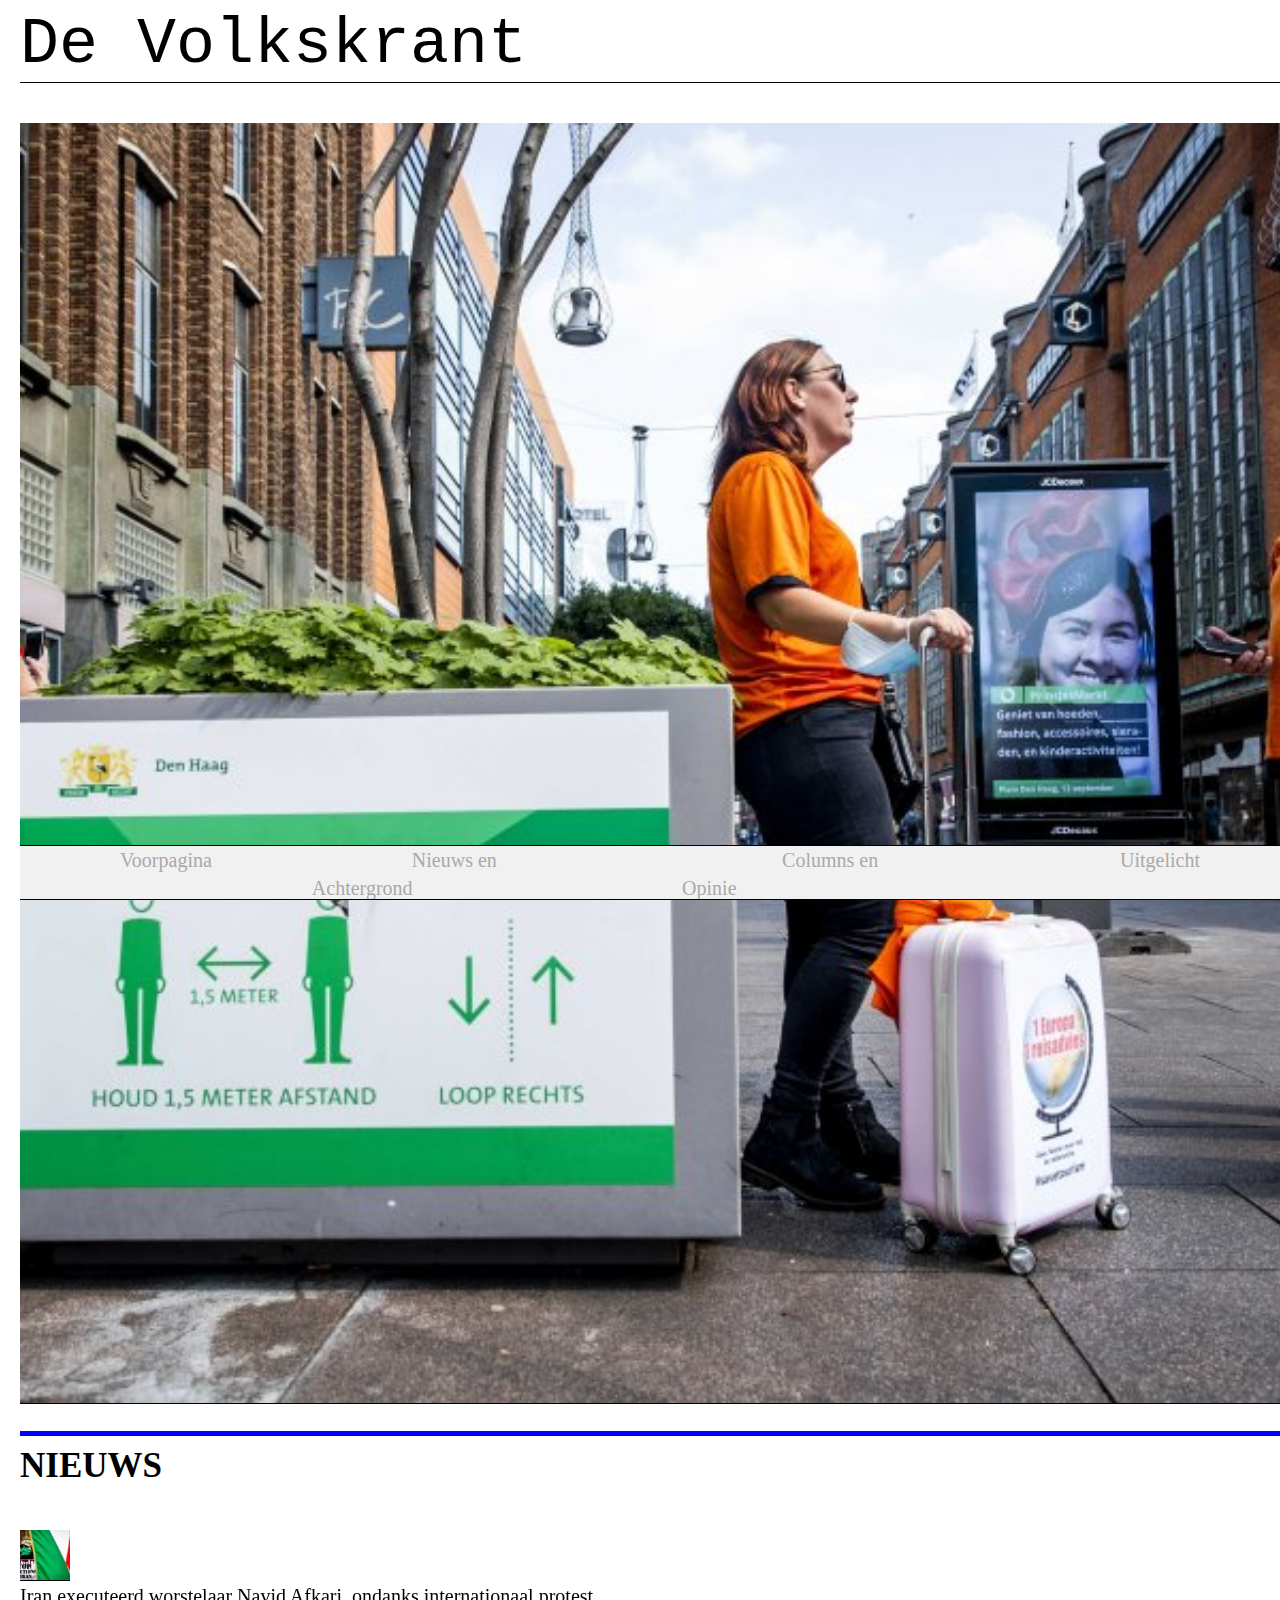
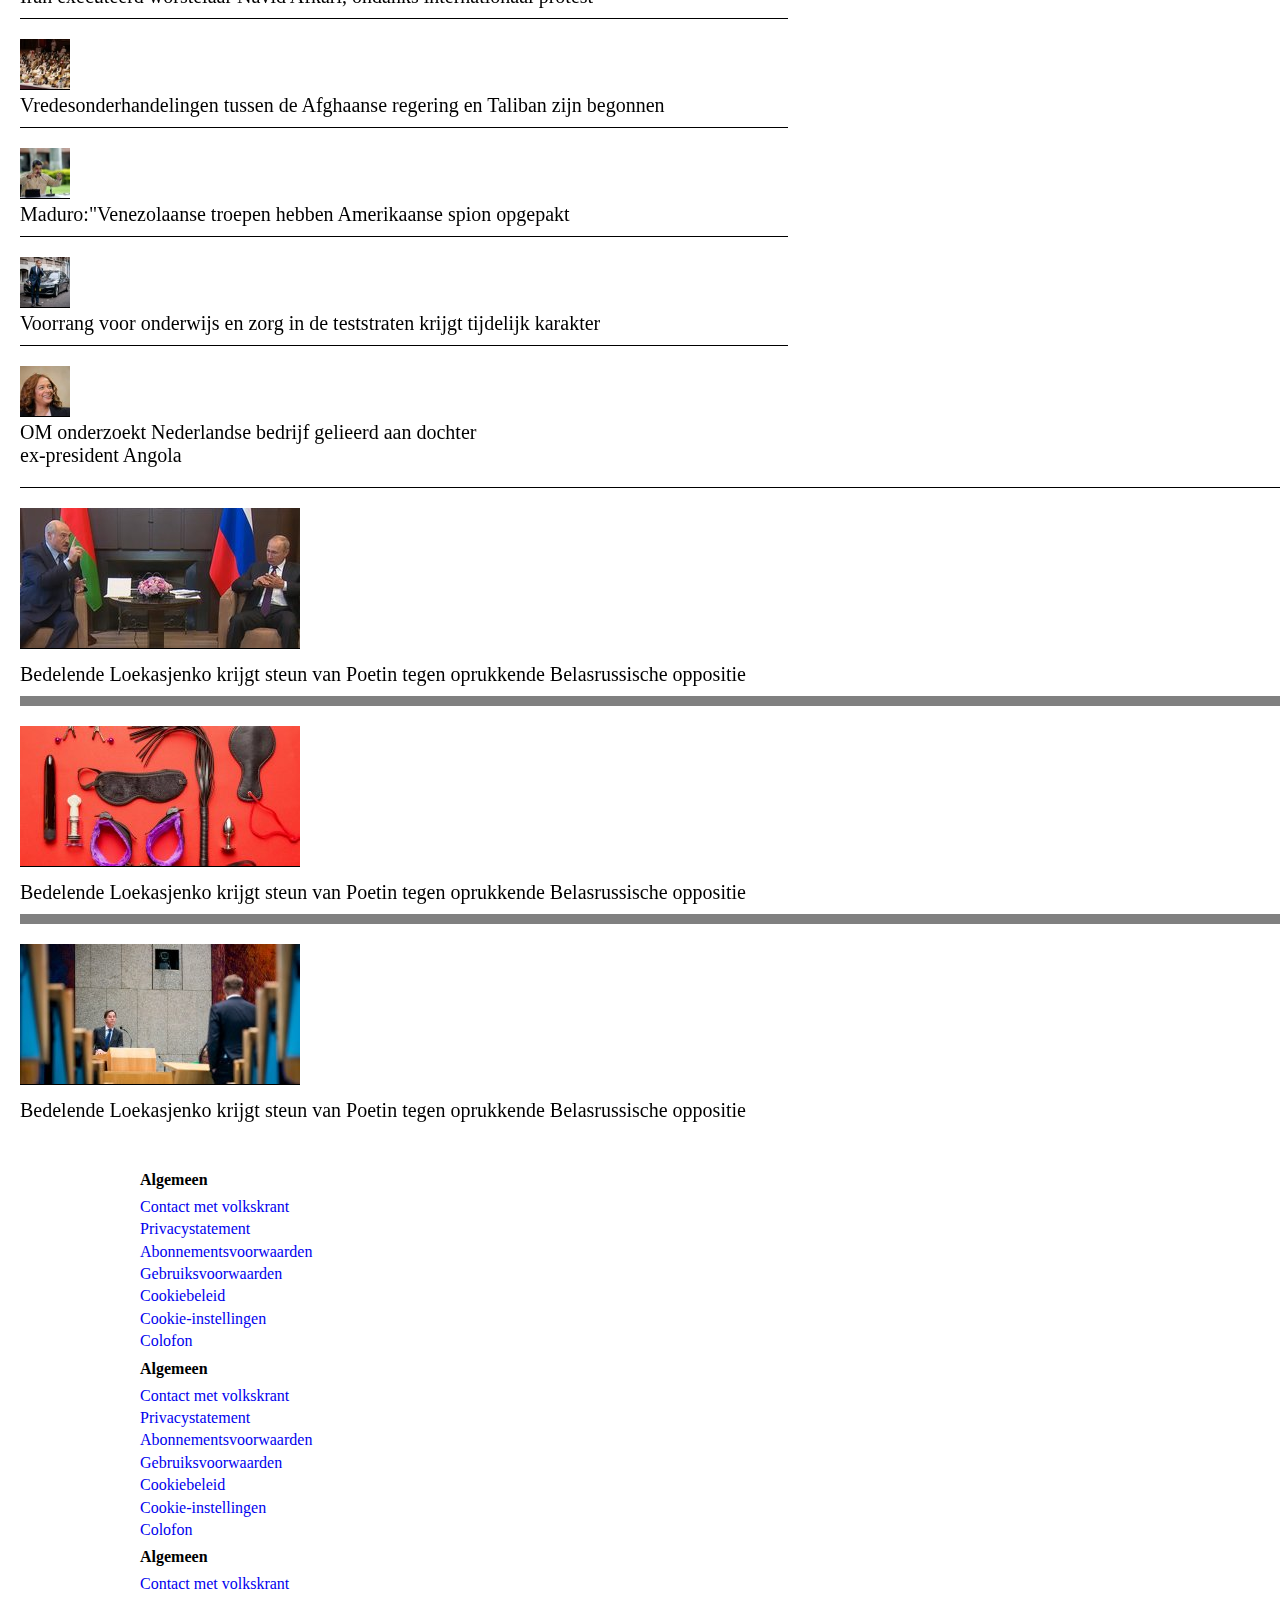
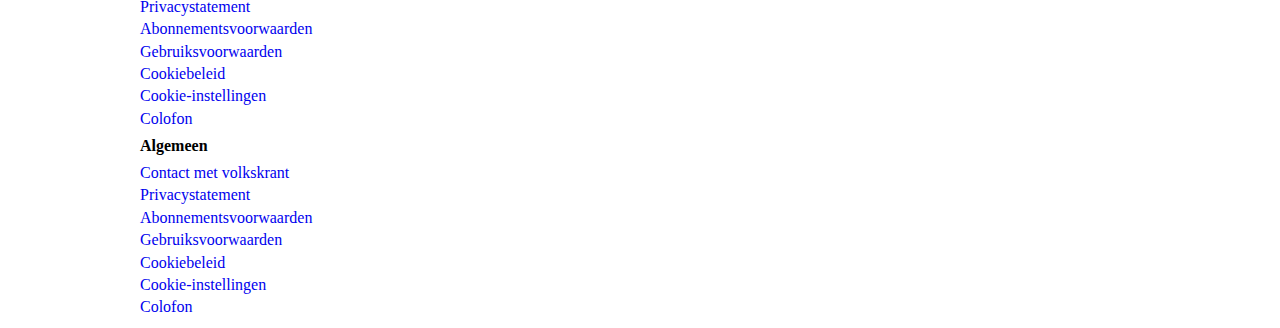
==== index.html @ 348d4544 "Add files via upload" ====
<!doctype html>
<html lang="nl">
	
<head>
	<meta charset="UTF-8">
	<meta name="author" content="jouw naam">
	<meta name="viewport" content="width=device-width, initial-scale=1">
	
	<title>Volkskrant</title>
	
	<link href="styles/style.css" rel="stylesheet">
</head>
    <header>
        
        <a class="titel" href="#">De Volkskrant</a>
    <nav>
    
    <ul>
    
    <li><a href="#">Voorpagina</a></li>
    <li><a href="#">Nieuws en Achtergrond</a></li>
    <li><a href="#">Columns en Opinie</a></li>
    <li><a href="#">Uitgelicht</a></li>
    
    </ul>

    
    </nav>
    </header>
<body>
    <img class="nieuws" src="images/corona_nederland.jpeg" alt="corona">

	<script src="scripts/script.js"></script>
    
<main>
    <section class="nieuws">
    <h1>NIEUWS</h1>
        <img class="child" src="images/iran_volkskrant.jpeg">
        <figcaption>Iran executeerd worstelaar Navid Afkari, ondanks internationaal protest</figcaption>
        <img class="child" src="images/afghanistan_volkskrant.jpeg">
        <figcaption>Vredesonderhandelingen tussen  de Afghaanse regering en Taliban zijn begonnen</figcaption>
        <img class="child" src="images/maduro_volkskrant.jpeg">
        <figcaption>Maduro:"Venezolaanse troepen hebben Amerikaanse spion opgepakt</figcaption>
        <img class="child" src="images/onderwijs_volkskrant.jpeg">
        <figcaption>Voorrang voor onderwijs en zorg in de teststraten krijgt tijdelijk karakter</figcaption>
        <img class="child" src="images/om_volkskrant.jpeg">
        <figcaption class="geen">OM onderzoekt Nederlandse bedrijf gelieerd aan dochter <br> ex-president Angola</figcaption>
        
    </section>
    
    <section class="rusland">
    <img src="images/rusland.jpeg">
        <figcaption class="rusland-caption">Bedelende Loekasjenko krijgt steun van Poetin tegen oprukkende Belasrussische oppositie</figcaption>
    
    
    </section>
    
    <section class="voetbal">
    <img src="images/voetbal.jpeg">
        <figcaption class="rusland-caption">Bedelende Loekasjenko krijgt steun van Poetin tegen oprukkende Belasrussische oppositie</figcaption>
    
    
    </section>
    
    <section class="politiek">
    <img src="images/politiek.jpeg">
        <figcaption class="rusland-caption">Bedelende Loekasjenko krijgt steun van Poetin tegen oprukkende Belasrussische oppositie</figcaption>
    
    
    </section>
    
    
    
    </main>
</body>
    
<footer>
    <ul>
    <li><a class="bold" href="#">Algemeen</a></li>
    <li><a href="#">Contact met volkskrant</a></li>
    <li><a href="#">Privacystatement</a></li>
    <li><a href="#">Abonnementsvoorwaarden</a></li>
    <li><a href="#">Gebruiksvoorwaarden</a></li>
    <li><a href="#">Cookiebeleid</a></li>
    <li><a href="#">Cookie-instellingen</a></li>
    <li><a href="#">Colofon</a></li>
    </ul>
    
    <ul>
    <li><a class="bold" href="#">Algemeen</a></li>
    <li><a href="#">Contact met volkskrant</a></li>
    <li><a href="#">Privacystatement</a></li>
    <li><a href="#">Abonnementsvoorwaarden</a></li>
    <li><a href="#">Gebruiksvoorwaarden</a></li>
    <li><a href="#">Cookiebeleid</a></li>
    <li><a href="#">Cookie-instellingen</a></li>
    <li><a href="#">Colofon</a></li>
    </ul>
    
    <ul>
    <li><a class="bold" href="#">Algemeen</a></li>
    <li><a href="#">Contact met volkskrant</a></li>
    <li><a href="#">Privacystatement</a></li>
    <li><a href="#">Abonnementsvoorwaarden</a></li>
    <li><a href="#">Gebruiksvoorwaarden</a></li>
    <li><a href="#">Cookiebeleid</a></li>
    <li><a href="#">Cookie-instellingen</a></li>
    <li><a href="#">Colofon</a></li>
    </ul>
    
    <ul>
    <li><a class="bold" href="#">Algemeen</a></li>
    <li><a href="#">Contact met volkskrant</a></li>
    <li><a href="#">Privacystatement</a></li>
    <li><a href="#">Abonnementsvoorwaarden</a></li>
    <li><a href="#">Gebruiksvoorwaarden</a></li>
    <li><a href="#">Cookiebeleid</a></li>
    <li><a href="#">Cookie-instellingen</a></li>
    <li><a href="#">Colofon</a></li>
    </ul>
    </footer>
</html>
---- styles/style.css ----
/* CSS Document */
*,
*::after,
*::before {
    box-sizing: border-box;
}

body {
    margin-left: 20px;
    margin-right: 20px;
    width: 100vw;

}

.titel {}

nav {


    position: fixed;
    bottom: 0;
    width: 100%;
    height: 55px;
    background-color: #333;
   display: flex;
 

    background: #f1f1f1;
    border-top: 1px solid black;
    border-bottom: 1px solid black;



    font-size: 20px;


}

nav ul {


    display: flex;
}


    
    
}

nav ul li:hover {
    color: white;
    text-decoration-line: underline;
}

nav a {
    color: darkgrey;
}

nav a:hover {
    color: black;
    text-decoration: none;
}

header > a {
    font-size: 65px;
    display: block;
    margin-bottom: 20px;
    border-bottom: 0.5px solid black;
    text-decoration: none;
    font-family: monospace;
    color: black;
}

img {
    margin-top: 20px;
    border-bottom: 0.5px solid black;
}

.container {
    float: left;
}

.child {
    width: 50px;

}

.parent {

    overflow: hidden;
}

.child-one {
    position: sticky;
    top: 0;
}

h1 {
    padding-top: 10px;
    border-top: 5px solid blue;
    font-size: 35px;
}

section {
    width: 600px;
    border-right: 1px solid gainsboro;
}

figcaption {
    border-bottom: 1px solid black;
    position: relative;
    font-size: 20px;
    width: 60vw;
    padding-bottom: 10px;
}

footer {
    list-style-type: none;
    margin-left: 20px;
    margin-right: 20px;
    width: 100vw;
    padding-top: 2em;


}

.bold {
    font-weight: bold;
    color: black;
    line-height: 2;
}

.nieuws {
    width: 100vw;
}

.rusland {
    margin-top: 10px;
    border-top: 1px solid black;
    width: 100vw;
}

.rusland-caption {
    font-size: 20px;
    padding-top: 10px;
    width: 70vw;
    border: none;
}

li a {
    text-decoration: none;
    padding: 100px;
    line-height: 1.4;
    text-align: left;

}

ul {
    list-style-type: none;
    margin: 0;
    padding: 0;
    overflow: hidden;

}

.voetbal {
    border-top: 10px solid grey;
    width: 100vw;
}

.politiek {
    border-top: 10px solid grey;
    width: 100vw;
}

.geen {
    border: none;
}
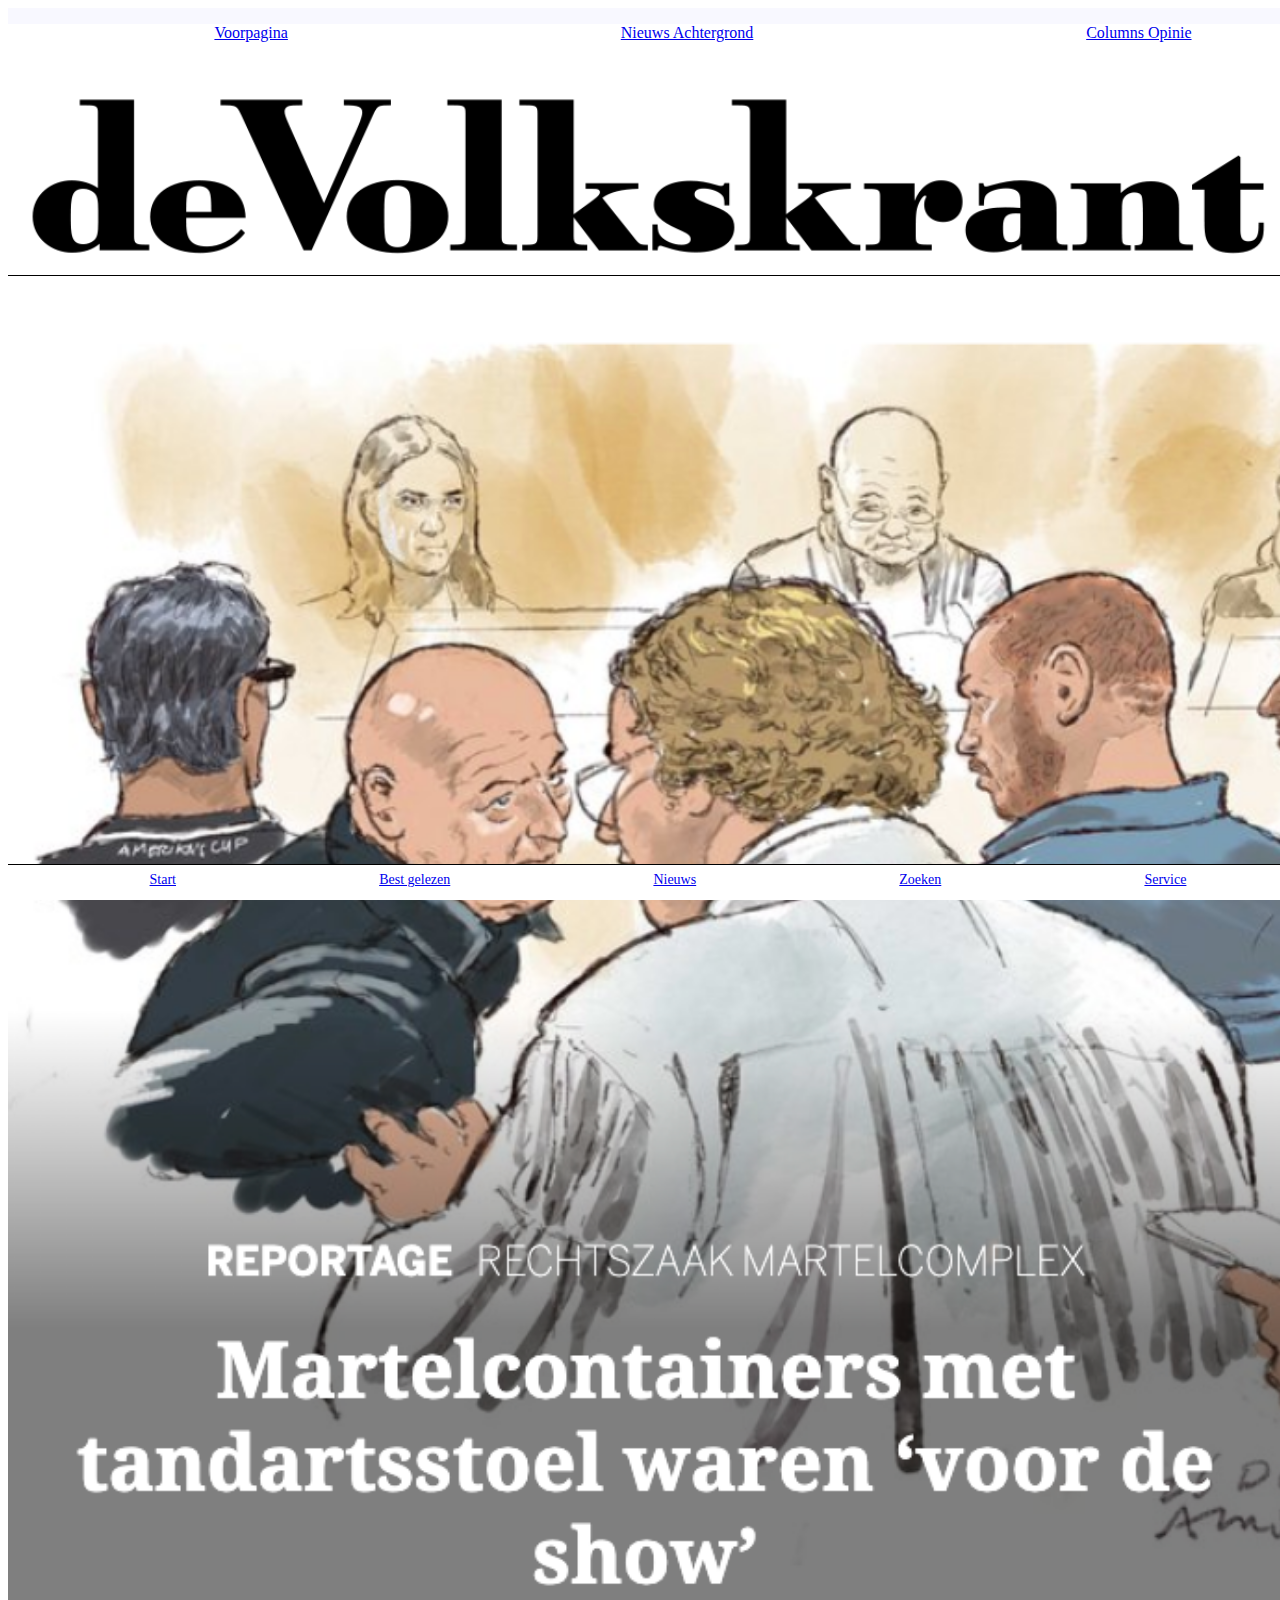
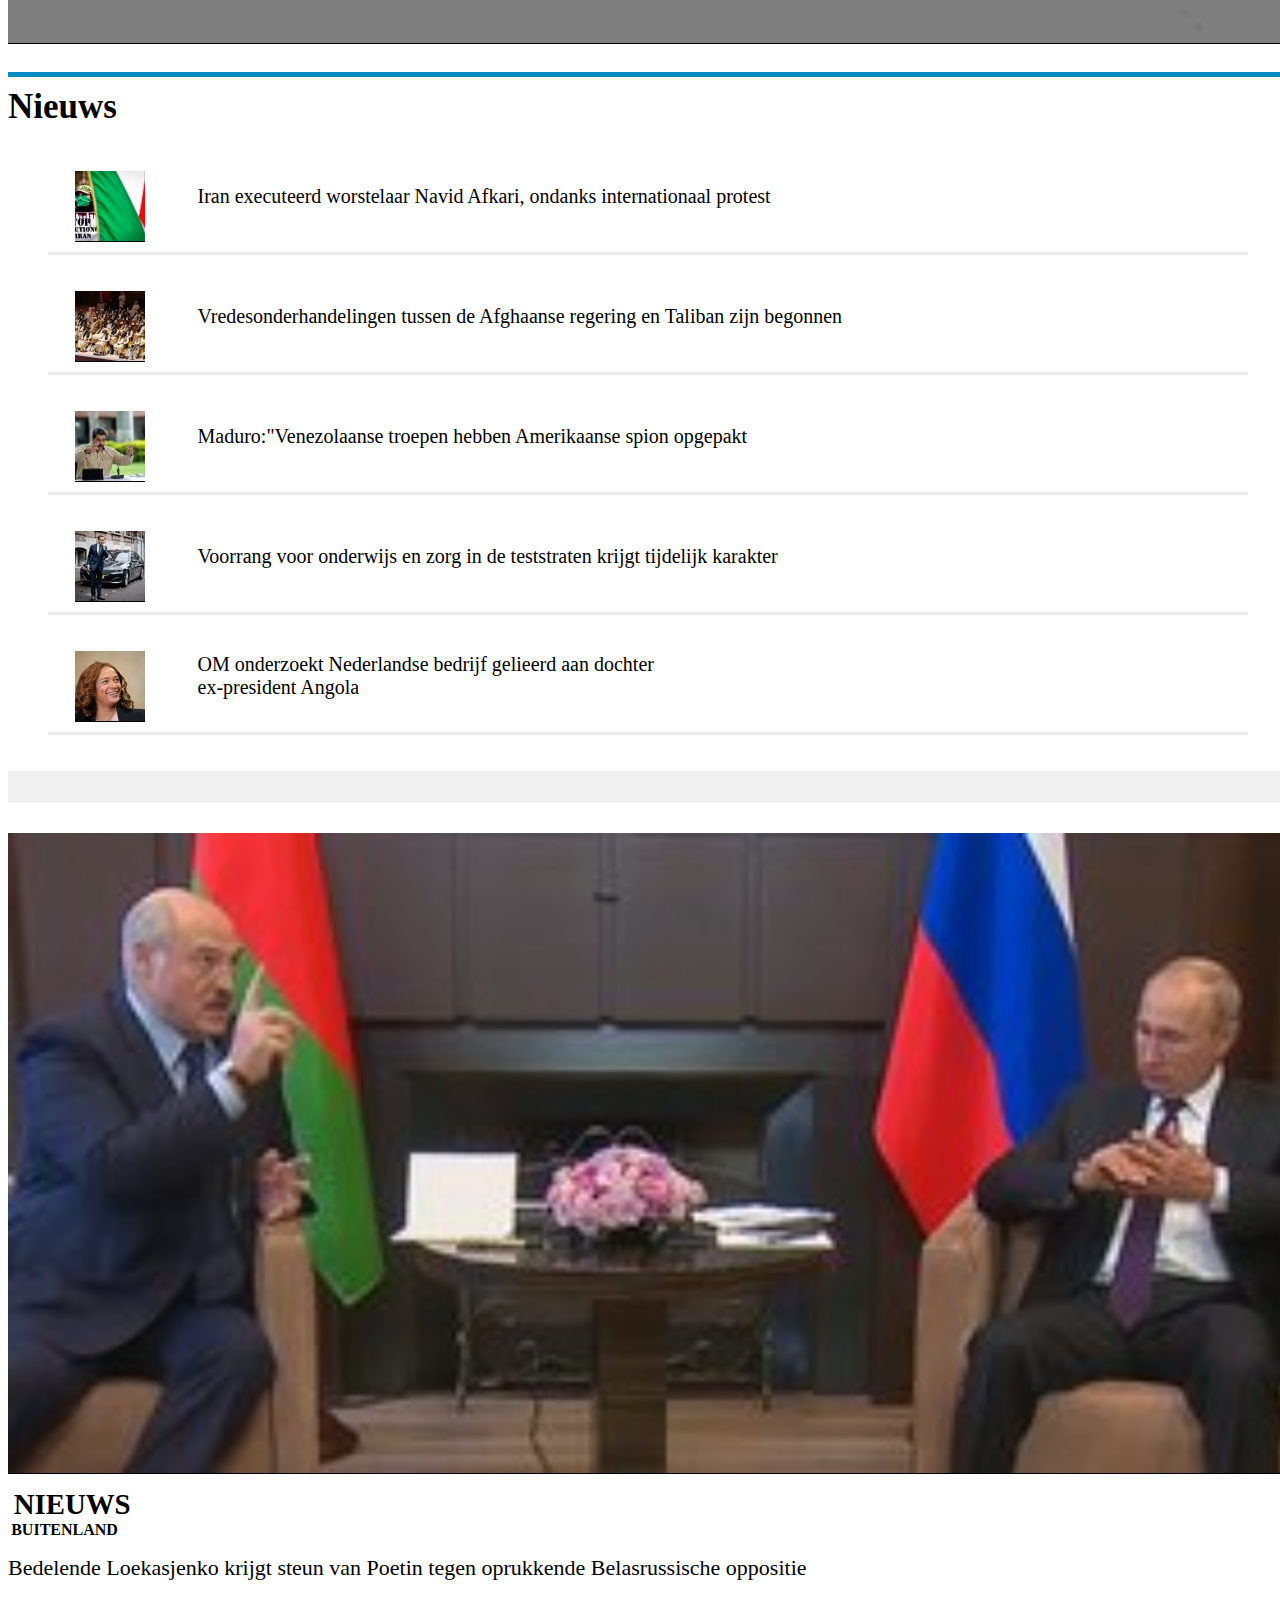
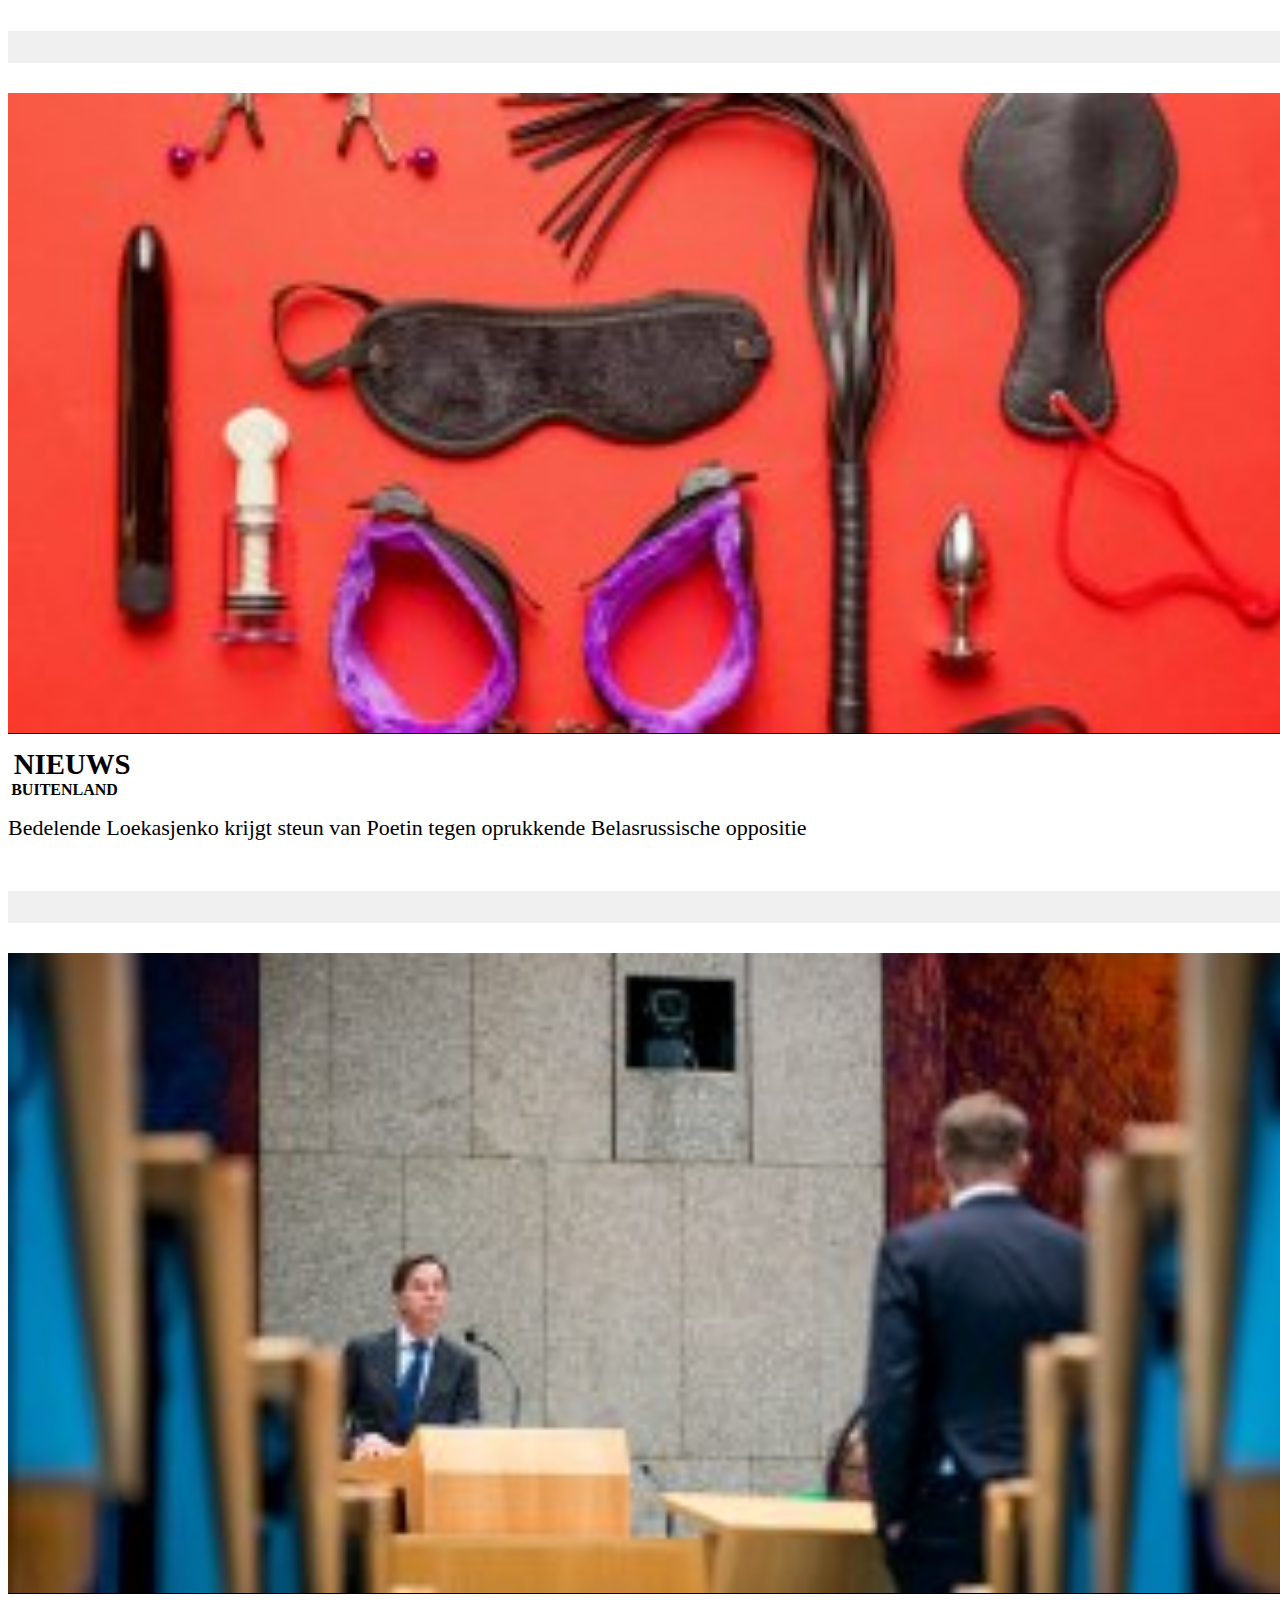
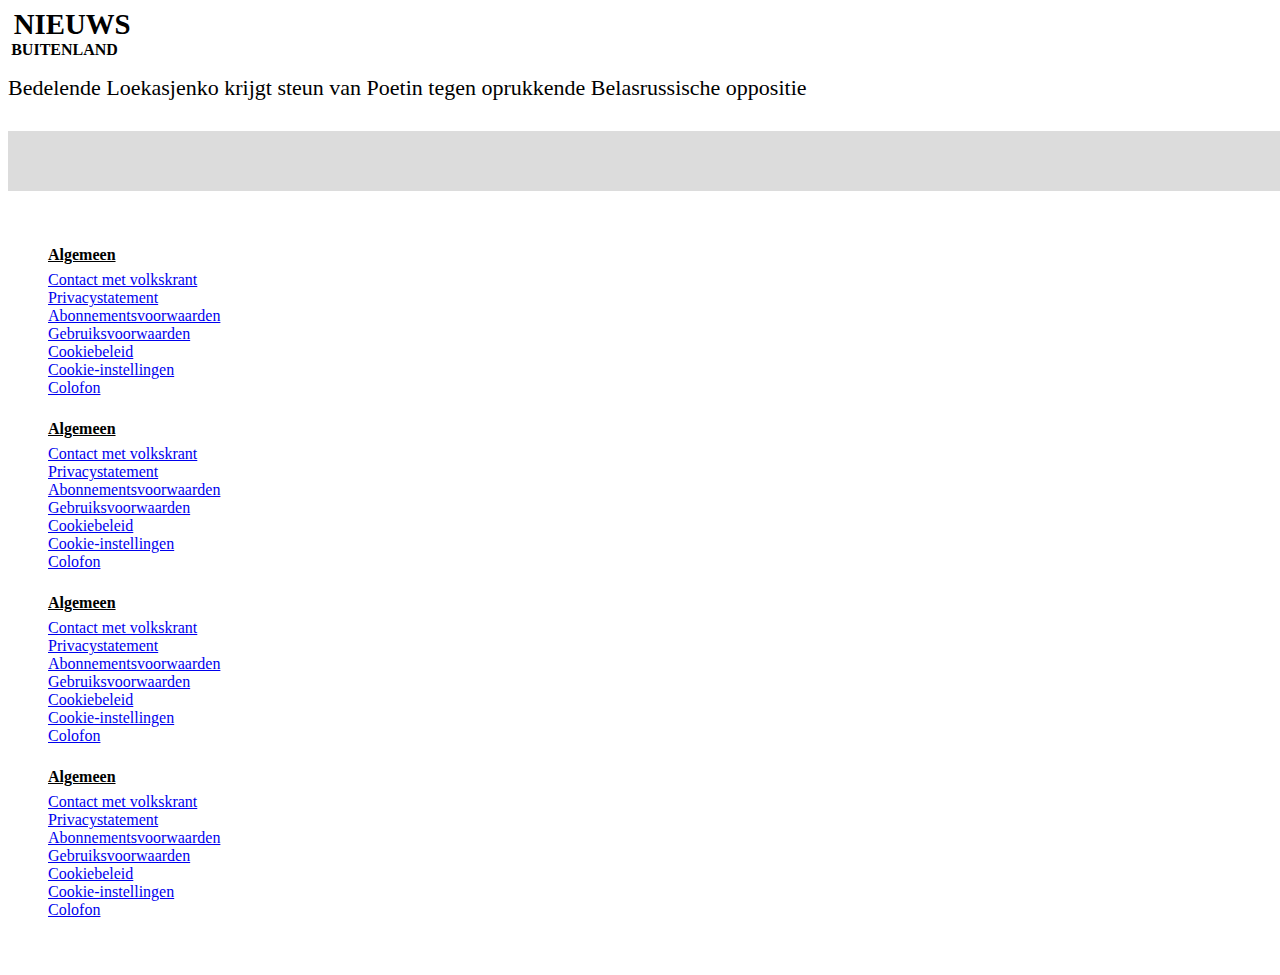
==== commit b6270038: "Add files via upload" ====
--- a/index.html
+++ b/index.html
@@ -3,7 +3,7 @@
 	
 <head>
 	<meta charset="UTF-8">
-	<meta name="author" content="jouw naam">
+	<meta name="author" content="Pieter">
 	<meta name="viewport" content="width=device-width, initial-scale=1">
 	
 	<title>Volkskrant</title>
@@ -11,112 +11,190 @@
 	<link href="styles/style.css" rel="stylesheet">
 </head>
     <header>
-        
-        <a class="titel" href="#">De Volkskrant</a>
+
+        
     <nav>
     
     <ul>
-    
-    <li><a href="#">Voorpagina</a></li>
-    <li><a href="#">Nieuws en Achtergrond</a></li>
-    <li><a href="#">Columns en Opinie</a></li>
-    <li><a href="#">Uitgelicht</a></li>
-    
-    </ul>
-
+				<li><a href='#' class="active">Voorpagina</a></li>
+				<li><a href='#'>Nieuws Achtergrond</a></li>
+				<li><a href='#'>Columns Opinie</a></li>
+				<li><a href='#'>Uitgelicht</a></li>
+				<li><a href='#'>Wetenschap</a></li>
+				<li><a href='#'>Mensen</a></li>
+				<li><a href='#'>De Gids</a></li>
+				<li><a href='#'>Cultuur Media</a></li>
+				<li><a href='#'>Foto</a></li>
+				<li><a href='#'>Economie</a></li>
+				<li><a href='#'>Sport</a></li>
+    </ul>
     
     </nav>
+        
+                <section>
+            <a href="#">
+        <img src="images/logo.png" alt="logo">
+            </a>
+            
+        </section>
+        
     </header>
+    
 <body>
-    <img class="nieuws" src="images/corona_nederland.jpeg" alt="corona">
+    
+    <img class="martelkamer" src="images/martelkamer.png" alt="martelkamer">
 
 	<script src="scripts/script.js"></script>
     
 <main>
-    <section class="nieuws">
-    <h1>NIEUWS</h1>
-        <img class="child" src="images/iran_volkskrant.jpeg">
-        <figcaption>Iran executeerd worstelaar Navid Afkari, ondanks internationaal protest</figcaption>
-        <img class="child" src="images/afghanistan_volkskrant.jpeg">
-        <figcaption>Vredesonderhandelingen tussen  de Afghaanse regering en Taliban zijn begonnen</figcaption>
-        <img class="child" src="images/maduro_volkskrant.jpeg">
-        <figcaption>Maduro:"Venezolaanse troepen hebben Amerikaanse spion opgepakt</figcaption>
-        <img class="child" src="images/onderwijs_volkskrant.jpeg">
-        <figcaption>Voorrang voor onderwijs en zorg in de teststraten krijgt tijdelijk karakter</figcaption>
-        <img class="child" src="images/om_volkskrant.jpeg">
-        <figcaption class="geen">OM onderzoekt Nederlandse bedrijf gelieerd aan dochter <br> ex-president Angola</figcaption>
+    
+    <section>
+        
+        <header>
+            
+            <h1>Nieuws</h1>
+        </header>
+        
+        <figure>
+            
+        <img src="images/iran_volkskrant.jpeg">
+        
+            <figcaption>Iran executeerd worstelaar Navid Afkari, ondanks internationaal protest</figcaption>
+            
+        </figure>
+        
+        <figure>
+            
+        <img src="images/afghanistan_volkskrant.jpeg">
+        
+            <figcaption>Vredesonderhandelingen tussen  de Afghaanse regering en Taliban zijn begonnen</figcaption>
+            
+        </figure>
+        
+        <figure>
+            
+        <img src="images/maduro_volkskrant.jpeg">
+        
+            <figcaption>Maduro:"Venezolaanse troepen hebben Amerikaanse spion opgepakt</figcaption>
+        
+        </figure>
+        
+        <figure>
+            
+        <img src="images/onderwijs_volkskrant.jpeg">
+       
+            <figcaption>Voorrang voor onderwijs en zorg in de teststraten krijgt tijdelijk karakter</figcaption>
+            
+        </figure>
+        
+        <figure>
+            
+        <img class="niet" src="images/om_volkskrant.jpeg">
+        
+            <figcaption>OM onderzoekt Nederlandse bedrijf gelieerd aan dochter <br> ex-president Angola</figcaption>
+        
+        </figure>
         
     </section>
     
-    <section class="rusland">
-    <img src="images/rusland.jpeg">
-        <figcaption class="rusland-caption">Bedelende Loekasjenko krijgt steun van Poetin tegen oprukkende Belasrussische oppositie</figcaption>
-    
+    <section>
+        
+    <img class="artikelen" src="images/rusland.jpeg">
+        
+        <p>Nieuws</p> <p class="nietbold"> Buitenland</p>
+       
+        <figcaption class="nieuws2">Bedelende Loekasjenko krijgt steun van Poetin tegen oprukkende Belasrussische oppositie</figcaption>
+    
+    
+    <img class="artikelen" src="images/voetbal.jpeg">
+        
+        <p>Nieuws</p> <p class="nietbold">Buitenland</p>
+        
+        <figcaption class="nieuws2">Bedelende Loekasjenko krijgt steun van Poetin tegen oprukkende Belasrussische oppositie</figcaption>
+    
+    <img class="artikelen" src="images/politiek.jpeg">
+            
+        <p>Nieuws</p> <p class="nietbold">Buitenland</p>
+        
+        <figcaption class="nieuws2">Bedelende Loekasjenko krijgt steun van Poetin tegen oprukkende Belasrussische oppositie</figcaption>
+        
+    <aside>
+        
+        <nav>
+            
+            <ul>
+                
+				<li><a href='#' class='active'>Start</a></li>
+				<li><a href='#'>Best gelezen</a></li>
+				<li><a href='#'>Nieuws</a></li>
+				<li><a href='#'>Zoeken</a></li>
+				<li><a href='#'>Service</a></li>
+                
+            </ul>
+            
+        </nav>
+        
+</aside>
     
     </section>
-    
-    <section class="voetbal">
-    <img src="images/voetbal.jpeg">
-        <figcaption class="rusland-caption">Bedelende Loekasjenko krijgt steun van Poetin tegen oprukkende Belasrussische oppositie</figcaption>
-    
-    
-    </section>
-    
-    <section class="politiek">
-    <img src="images/politiek.jpeg">
-        <figcaption class="rusland-caption">Bedelende Loekasjenko krijgt steun van Poetin tegen oprukkende Belasrussische oppositie</figcaption>
-    
-    
-    </section>
-    
-    
     
     </main>
 </body>
     
 <footer>
-    <ul>
-    <li><a class="bold" href="#">Algemeen</a></li>
-    <li><a href="#">Contact met volkskrant</a></li>
-    <li><a href="#">Privacystatement</a></li>
-    <li><a href="#">Abonnementsvoorwaarden</a></li>
-    <li><a href="#">Gebruiksvoorwaarden</a></li>
-    <li><a href="#">Cookiebeleid</a></li>
-    <li><a href="#">Cookie-instellingen</a></li>
-    <li><a href="#">Colofon</a></li>
-    </ul>
-    
-    <ul>
-    <li><a class="bold" href="#">Algemeen</a></li>
-    <li><a href="#">Contact met volkskrant</a></li>
-    <li><a href="#">Privacystatement</a></li>
-    <li><a href="#">Abonnementsvoorwaarden</a></li>
-    <li><a href="#">Gebruiksvoorwaarden</a></li>
-    <li><a href="#">Cookiebeleid</a></li>
-    <li><a href="#">Cookie-instellingen</a></li>
-    <li><a href="#">Colofon</a></li>
-    </ul>
-    
-    <ul>
-    <li><a class="bold" href="#">Algemeen</a></li>
-    <li><a href="#">Contact met volkskrant</a></li>
-    <li><a href="#">Privacystatement</a></li>
-    <li><a href="#">Abonnementsvoorwaarden</a></li>
-    <li><a href="#">Gebruiksvoorwaarden</a></li>
-    <li><a href="#">Cookiebeleid</a></li>
-    <li><a href="#">Cookie-instellingen</a></li>
-    <li><a href="#">Colofon</a></li>
-    </ul>
-    
-    <ul>
-    <li><a class="bold" href="#">Algemeen</a></li>
-    <li><a href="#">Contact met volkskrant</a></li>
-    <li><a href="#">Privacystatement</a></li>
-    <li><a href="#">Abonnementsvoorwaarden</a></li>
-    <li><a href="#">Gebruiksvoorwaarden</a></li>
-    <li><a href="#">Cookiebeleid</a></li>
-    <li><a href="#">Cookie-instellingen</a></li>
-    <li><a href="#">Colofon</a></li>
-    </ul>
+    
+    <ul>
+        
+    <li><a class="bold" href="#">Algemeen</a></li>
+    <li><a href="#">Contact met volkskrant</a></li>
+    <li><a href="#">Privacystatement</a></li>
+    <li><a href="#">Abonnementsvoorwaarden</a></li>
+    <li><a href="#">Gebruiksvoorwaarden</a></li>
+    <li><a href="#">Cookiebeleid</a></li>
+    <li><a href="#">Cookie-instellingen</a></li>
+    <li><a href="#">Colofon</a></li>
+        
+    </ul>
+    
+    <ul>
+        
+    <li><a class="bold" href="#">Algemeen</a></li>
+    <li><a href="#">Contact met volkskrant</a></li>
+    <li><a href="#">Privacystatement</a></li>
+    <li><a href="#">Abonnementsvoorwaarden</a></li>
+    <li><a href="#">Gebruiksvoorwaarden</a></li>
+    <li><a href="#">Cookiebeleid</a></li>
+    <li><a href="#">Cookie-instellingen</a></li>
+    <li><a href="#">Colofon</a></li>
+        
+    </ul>
+    
+    <ul>
+        
+    <li><a class="bold" href="#">Algemeen</a></li>
+    <li><a href="#">Contact met volkskrant</a></li>
+    <li><a href="#">Privacystatement</a></li>
+    <li><a href="#">Abonnementsvoorwaarden</a></li>
+    <li><a href="#">Gebruiksvoorwaarden</a></li>
+    <li><a href="#">Cookiebeleid</a></li>
+    <li><a href="#">Cookie-instellingen</a></li>
+    <li><a href="#">Colofon</a></li>
+        
+    </ul>
+    
+    <ul>
+        
+    <li><a class="bold" href="#">Algemeen</a></li>
+    <li><a href="#">Contact met volkskrant</a></li>
+    <li><a href="#">Privacystatement</a></li>
+    <li><a href="#">Abonnementsvoorwaarden</a></li>
+    <li><a href="#">Gebruiksvoorwaarden</a></li>
+    <li><a href="#">Cookiebeleid</a></li>
+    <li><a href="#">Cookie-instellingen</a></li>
+    <li><a href="#">Colofon</a></li>
+        
+    </ul>
+    
     </footer>
+    
 </html>
--- a/styles/style.css
+++ b/styles/style.css
@@ -5,123 +5,93 @@
     box-sizing: border-box;
 }
 
+@font-face {
+  font-family: "Capitolium";
+  src: url("../fonts/Capitolium/Capitolium\ RegularRoman.otf");
+  src: url("../fonts/CapitoliumHead/CapitoliumHead 2 W03 Regular.ttf");
+  src: url("../fonts/BentonSans/BentonSans Medium.otf")
+}
+
+
 body {
-    margin-left: 20px;
-    margin-right: 20px;
+    margin-left: 0.5em;
+    margin-right: 0.1em;
     width: 100vw;
+    font-family: Capitolium;
+}
+
+header nav  {
+    overflow-x: auto; 
+    overflow-y: hidden;
+    top: 0;
+    height: 50px;
+    background-color: ghostwhite;
+    position: sticky;
+   
+    
 
 }
 
-.titel {}
-
-nav {
-
-
-    position: fixed;
-    bottom: 0;
-    width: 100%;
-    height: 55px;
-    background-color: #333;
+header nav ul {
    display: flex;
- 
-
-    background: #f1f1f1;
-    border-top: 1px solid black;
-    border-bottom: 1px solid black;
-
-
-
-    font-size: 20px;
-
-
+   font-family: 'Merriweather';
+   max-width: 350%;
+   width: 350%;
+   height: 100%;
+   list-style: none;
+   background-color: white;
+   justify-content: space-around;
+    
 }
 
-nav ul {
-
-
-    display: flex;
+header section img { 
+width: 100%;
 }
 
 
-    
-    
+main section article img {
+  width: 60px;
 }
 
-nav ul li:hover {
-    color: white;
-    text-decoration-line: underline;
-}
 
-nav a {
-    color: darkgrey;
-}
-
-nav a:hover {
-    color: black;
-    text-decoration: none;
-}
-
-header > a {
-    font-size: 65px;
-    display: block;
-    margin-bottom: 20px;
-    border-bottom: 0.5px solid black;
-    text-decoration: none;
-    font-family: monospace;
-    color: black;
-}
 
 img {
     margin-top: 20px;
     border-bottom: 0.5px solid black;
 }
 
-.container {
-    float: left;
-}
-
-.child {
-    width: 50px;
-
-}
-
-.parent {
-
-    overflow: hidden;
-}
-
-.child-one {
-    position: sticky;
-    top: 0;
-}
-
 h1 {
-    padding-top: 10px;
-    border-top: 5px solid blue;
+    padding-top: 0.3em;
+    border-top: 5px solid #008bc3;
     font-size: 35px;
 }
 
-section {
-    width: 600px;
-    border-right: 1px solid gainsboro;
+figcaption {
+    font-size: 20px;
+    width: 80vw;
 }
 
-figcaption {
-    border-bottom: 1px solid black;
-    position: relative;
+p {
     font-size: 20px;
     width: 60vw;
-    padding-bottom: 10px;
+    font-weight: bold;
+    margin-bottom: 0.5em;
+    font-size: 1.5em;
+   
 }
 
 footer {
     list-style-type: none;
-    margin-left: 20px;
-    margin-right: 20px;
     width: 100vw;
     padding-top: 2em;
+    border-top: 60px solid #DCDCDC;
+    padding-bottom: 2em;
+}
 
-
+footer ul li {
+    list-style-type: none;
+    text-align: left;
+    
 }
 
 .bold {
@@ -132,36 +102,12 @@
 
 .nieuws {
     width: 100vw;
+    margin-right: 20px;
+    margin-left: 20px;
 }
 
-.rusland {
-    margin-top: 10px;
-    border-top: 1px solid black;
-    width: 100vw;
-}
 
-.rusland-caption {
-    font-size: 20px;
-    padding-top: 10px;
-    width: 70vw;
-    border: none;
-}
 
-li a {
-    text-decoration: none;
-    padding: 100px;
-    line-height: 1.4;
-    text-align: left;
-
-}
-
-ul {
-    list-style-type: none;
-    margin: 0;
-    padding: 0;
-    overflow: hidden;
-
-}
 
 .voetbal {
     border-top: 10px solid grey;
@@ -173,6 +119,77 @@
     width: 100vw;
 }
 
-.geen {
-    border: none;
-}+figure {
+    display: flex;
+    justify-content: space-around;
+    align-items:center;
+    border-bottom: 3px solid #eaeaea;
+    
+}
+
+body main section img {
+    margin-bottom: 10px
+}
+
+.artikelen {
+    padding-top: 30px;
+    border-top: 2em solid #F0F0F0;
+    width: 100vw;
+    
+}
+
+figcaption {
+    margin-bottom: 10px;
+}
+
+.nieuws2 {
+    font-family: "CapitoliumHead";
+    width: 100vw;
+    font-size: 22px;
+    margin-bottom: 30px;
+    
+}
+
+p {
+    margin: 0em;
+    font-weight: 900;
+    text-transform: uppercase;
+    margin-left: .2em;
+    margin-right: .2em;
+    font-size: 1.8em;
+    font-family: "BentonSans";
+}
+
+.nietbold {
+    font-size: 1em;
+    margin-bottom: 1em;
+}
+
+.martelkamer {
+    width: 100vw;
+    margin-right: 20px;
+}
+
+main aside nav {
+  overflow-x: auto; 
+  overflow-y: hidden;
+  height: 50px;
+  align-items: center;
+  position: fixed;
+  bottom: 0;
+  width: 100vw;
+}
+
+main aside nav ul  {
+    display: flex;
+    list-style: none;
+    justify-content: space-around;
+    font-family: 'Benton-Light';
+    font-size: 14px;
+    height: 100%;
+    background-color: white;
+    color: black;
+    padding-top: 0.5em;
+    text-decoration: none;
+    border-top: 1px solid black;
+}
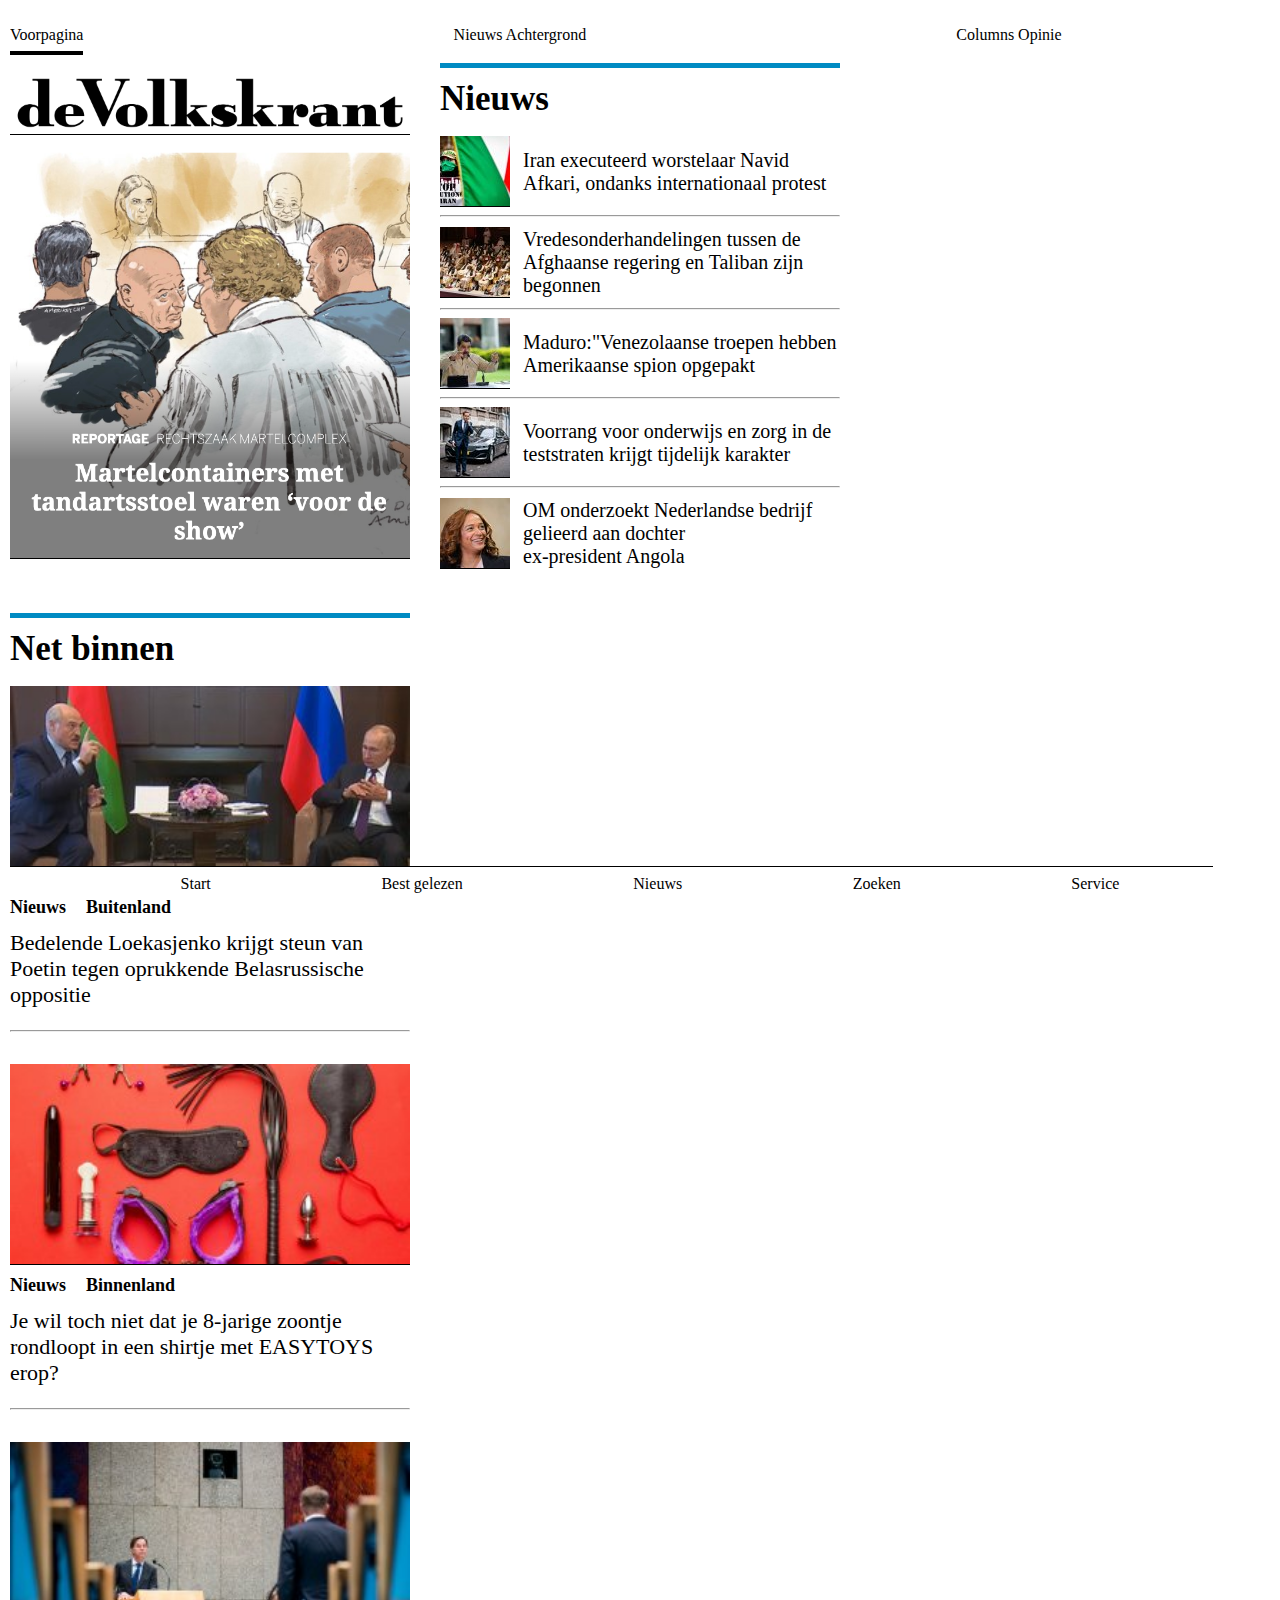
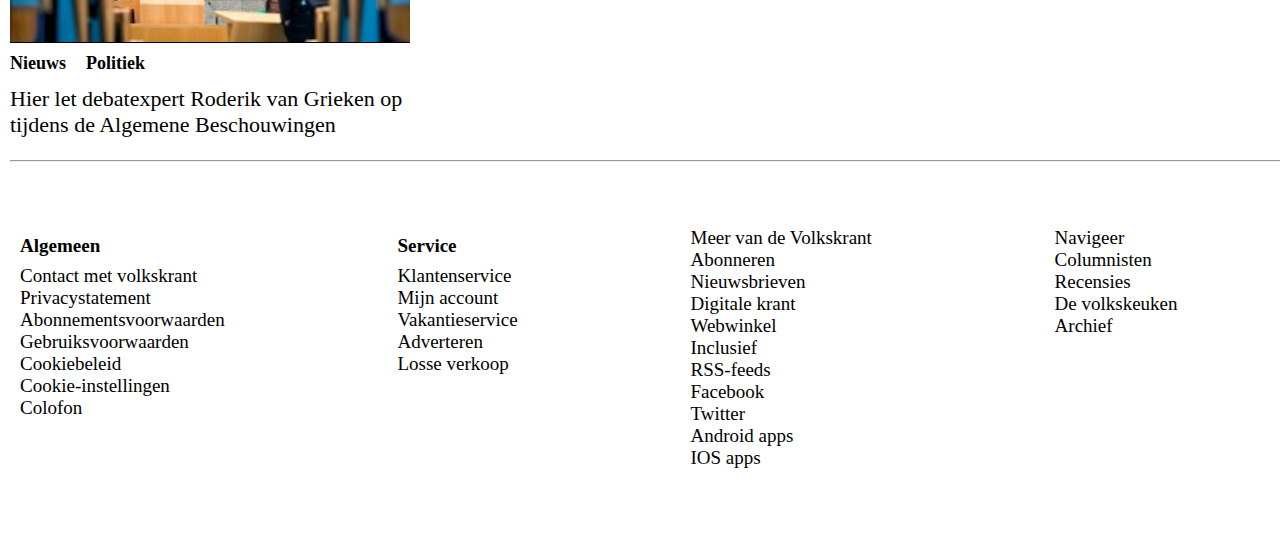
==== commit d14d1774: "Add files via upload" ====
--- a/index.html
+++ b/index.html
@@ -48,21 +48,22 @@
     
 <main>
     
-    <section>
+    <section class="nieuws">
         
         <header>
             
             <h1>Nieuws</h1>
+            
         </header>
         
         <figure>
             
-        <img src="images/iran_volkskrant.jpeg">
+        <img  src="images/iran_volkskrant.jpeg">
         
             <figcaption>Iran executeerd worstelaar Navid Afkari, ondanks internationaal protest</figcaption>
             
         </figure>
-        
+        <hr>
         <figure>
             
         <img src="images/afghanistan_volkskrant.jpeg">
@@ -70,7 +71,7 @@
             <figcaption>Vredesonderhandelingen tussen  de Afghaanse regering en Taliban zijn begonnen</figcaption>
             
         </figure>
-        
+        <hr>
         <figure>
             
         <img src="images/maduro_volkskrant.jpeg">
@@ -78,7 +79,7 @@
             <figcaption>Maduro:"Venezolaanse troepen hebben Amerikaanse spion opgepakt</figcaption>
         
         </figure>
-        
+        <hr>
         <figure>
             
         <img src="images/onderwijs_volkskrant.jpeg">
@@ -86,7 +87,7 @@
             <figcaption>Voorrang voor onderwijs en zorg in de teststraten krijgt tijdelijk karakter</figcaption>
             
         </figure>
-        
+        <hr>
         <figure>
             
         <img class="niet" src="images/om_volkskrant.jpeg">
@@ -97,26 +98,48 @@
         
     </section>
     
-    <section>
-        
-    <img class="artikelen" src="images/rusland.jpeg">
-        
-        <p>Nieuws</p> <p class="nietbold"> Buitenland</p>
+    
+    
+    <section class="netbinnen">
+        
+        <article>
+            
+            <h2>Net binnen</h2>
+        
+    <img class="hoogte-img" src="images/rusland.jpeg">
+        
+        <p><strong>Nieuws</strong>Buitenland</p>
        
-        <figcaption class="nieuws2">Bedelende Loekasjenko krijgt steun van Poetin tegen oprukkende Belasrussische oppositie</figcaption>
-    
-    
+        <figcaption>Bedelende Loekasjenko krijgt steun van Poetin tegen oprukkende Belasrussische oppositie</figcaption>
+            
+        </article>
+        
+        <hr>
+    
+    <article>
     <img class="artikelen" src="images/voetbal.jpeg">
         
-        <p>Nieuws</p> <p class="nietbold">Buitenland</p>
-        
-        <figcaption class="nieuws2">Bedelende Loekasjenko krijgt steun van Poetin tegen oprukkende Belasrussische oppositie</figcaption>
-    
+        <p><strong>Nieuws</strong>Binnenland</p>
+    
+        <figcaption>Je wil toch niet dat je 8-jarige zoontje rondloopt in een shirtje met EASYTOYS erop?</figcaption>
+        
+        </article>
+        
+        <hr>
+        
+    <article>
+        
     <img class="artikelen" src="images/politiek.jpeg">
             
-        <p>Nieuws</p> <p class="nietbold">Buitenland</p>
-        
-        <figcaption class="nieuws2">Bedelende Loekasjenko krijgt steun van Poetin tegen oprukkende Belasrussische oppositie</figcaption>
+        <p><strong>Nieuws</strong>Politiek</p>
+        
+        <figcaption>Hier let debatexpert Roderik van Grieken op tijdens de Algemene Beschouwingen</figcaption>
+        
+        </article>
+        
+        </section>
+        
+        
         
     <aside>
         
@@ -125,7 +148,7 @@
             <ul>
                 
 				<li><a href='#' class='active'>Start</a></li>
-				<li><a href='#'>Best gelezen</a></li>
+				<li><a href='artikel.html'>Best gelezen</a></li>
 				<li><a href='#'>Nieuws</a></li>
 				<li><a href='#'>Zoeken</a></li>
 				<li><a href='#'>Service</a></li>
@@ -136,10 +159,11 @@
         
 </aside>
     
-    </section>
-    
     </main>
+    
 </body>
+    
+    <hr>
     
 <footer>
     
@@ -158,40 +182,38 @@
     
     <ul>
         
-    <li><a class="bold" href="#">Algemeen</a></li>
-    <li><a href="#">Contact met volkskrant</a></li>
-    <li><a href="#">Privacystatement</a></li>
-    <li><a href="#">Abonnementsvoorwaarden</a></li>
-    <li><a href="#">Gebruiksvoorwaarden</a></li>
-    <li><a href="#">Cookiebeleid</a></li>
-    <li><a href="#">Cookie-instellingen</a></li>
-    <li><a href="#">Colofon</a></li>
-        
-    </ul>
-    
-    <ul>
-        
-    <li><a class="bold" href="#">Algemeen</a></li>
-    <li><a href="#">Contact met volkskrant</a></li>
-    <li><a href="#">Privacystatement</a></li>
-    <li><a href="#">Abonnementsvoorwaarden</a></li>
-    <li><a href="#">Gebruiksvoorwaarden</a></li>
-    <li><a href="#">Cookiebeleid</a></li>
-    <li><a href="#">Cookie-instellingen</a></li>
-    <li><a href="#">Colofon</a></li>
-        
-    </ul>
-    
-    <ul>
-        
-    <li><a class="bold" href="#">Algemeen</a></li>
-    <li><a href="#">Contact met volkskrant</a></li>
-    <li><a href="#">Privacystatement</a></li>
-    <li><a href="#">Abonnementsvoorwaarden</a></li>
-    <li><a href="#">Gebruiksvoorwaarden</a></li>
-    <li><a href="#">Cookiebeleid</a></li>
-    <li><a href="#">Cookie-instellingen</a></li>
-    <li><a href="#">Colofon</a></li>
+    <li><a class="bold" href="#">Service</a></li>
+    <li><a href="#">Klantenservice</a></li>
+    <li><a href="#">Mijn account</a></li>
+    <li><a href="#">Vakantieservice</a></li>
+    <li><a href="#">Adverteren</a></li>
+    <li><a href="#">Losse verkoop</a></li>
+        
+    </ul>
+    
+    <ul>
+        
+    <li><a class="boldrechts" href="#">Meer van de Volkskrant</a></li>
+    <li><a href="#">Abonneren</a></li>
+    <li><a href="#">Nieuwsbrieven</a></li>
+    <li><a href="#">Digitale krant</a></li>
+    <li><a href="#">Webwinkel</a></li>
+    <li><a href="#">Inclusief</a></li>
+    <li><a href="#">RSS-feeds</a></li>
+    <li><a href="#">Facebook</a></li>
+    <li><a href="#">Twitter</a></li>
+    <li><a href="#">Android apps</a></li>
+    <li><a href="#">IOS apps</a></li>
+        
+    </ul>
+    
+    <ul>
+        
+    <li><a class="boldrechts" href="#">Navigeer</a></li>
+    <li><a href="#">Columnisten</a></li>
+    <li><a href="#">Recensies</a></li>
+    <li><a href="#">De volkskeuken</a></li>
+    <li><a href="#">Archief</a></li>
         
     </ul>
     
--- a/styles/style.css
+++ b/styles/style.css
@@ -9,27 +9,46 @@
   font-family: "Capitolium";
   src: url("../fonts/Capitolium/Capitolium\ RegularRoman.otf");
   src: url("../fonts/CapitoliumHead/CapitoliumHead 2 W03 Regular.ttf");
-  src: url("../fonts/BentonSans/BentonSans Medium.otf")
-}
-
-
+}
+
+@font-face {
+    font-family: "BentonSans";
+    src: url("/fonts/BentonSans-Medium.otf")
+}
+
+@font-face {
+    font-family: "BentonBold";
+    src: url("/fonts/BentonSans-Bold.otf")
+}
+
+@font-face {
+    font-family: "BentonThin";
+    src: url("/fonts/")
+}
+ul {
+    padding: 0;
+}
+
+figure {
+    padding: 0;
+    margin: 0;
+}
 body {
-    margin-left: 0.5em;
-    margin-right: 0.1em;
-    width: 100vw;
+    
     font-family: Capitolium;
-}
-
+    margin-right: 1em;
+    margin-left: 1em;
+}
+
+main header ul li {
+    justify-content: space-between;
+}
+    
 header nav  {
     overflow-x: auto; 
     overflow-y: hidden;
     top: 0;
     height: 50px;
-    background-color: ghostwhite;
-    position: sticky;
-   
-    
-
 }
 
 header nav ul {
@@ -40,12 +59,17 @@
    height: 100%;
    list-style: none;
    background-color: white;
-   justify-content: space-around;
-    
+   justify-content: space-between;
+}
+
+header nav ul li a {
+    color: black;
+    text-decoration-line: none;
 }
 
 header section img { 
 width: 100%;
+margin-top: 0.75em;
 }
 
 
@@ -53,10 +77,15 @@
   width: 60px;
 }
 
+header nav .active {
+    padding-bottom: 8px;
+    border-bottom: 4px solid #000;
+}
+
 
 
 img {
-    margin-top: 20px;
+   
     border-bottom: 0.5px solid black;
 }
 
@@ -64,16 +93,23 @@
     padding-top: 0.3em;
     border-top: 5px solid #008bc3;
     font-size: 35px;
+    margin-bottom: 0.5em;
+}
+
+h2 {
+    padding-top: 0.3em;
+    border-top: 5px solid #008bc3;
+    font-size: 35px;
+    margin-bottom: 0.5em;
 }
 
 figcaption {
     font-size: 20px;
-    width: 80vw;
+    width: 92vw;
 }
 
 p {
     font-size: 20px;
-    width: 60vw;
     font-weight: bold;
     margin-bottom: 0.5em;
     font-size: 1.5em;
@@ -82,16 +118,16 @@
 
 footer {
     list-style-type: none;
-    width: 100vw;
+    width: 92vw;
     padding-top: 2em;
-    border-top: 60px solid #DCDCDC;
     padding-bottom: 2em;
 }
 
-footer ul li {
+footer ul li a {
+    text-decoration-line: none;
+    color: black;
     list-style-type: none;
-    text-align: left;
-    
+    list-style: none;
 }
 
 .bold {
@@ -101,50 +137,39 @@
 }
 
 .nieuws {
-    width: 100vw;
-    margin-right: 20px;
-    margin-left: 20px;
-}
-
-
-
+    width: 94vw;
+}
 
 .voetbal {
-    border-top: 10px solid grey;
-    width: 100vw;
+    width: 92vw;
 }
 
 .politiek {
-    border-top: 10px solid grey;
-    width: 100vw;
+    width: 92vw;
 }
 
 figure {
     display: flex;
     justify-content: space-around;
     align-items:center;
-    border-bottom: 3px solid #eaeaea;
-    
-}
-
-body main section img {
-    margin-bottom: 10px
 }
 
 .artikelen {
-    padding-top: 30px;
-    border-top: 2em solid #F0F0F0;
-    width: 100vw;
-    
+    width: 94vw;
+    
+}
+
+.hoogte-img {
+    width: 94vw;
 }
 
 figcaption {
-    margin-bottom: 10px;
+   margin-left: 1em;
 }
 
 .nieuws2 {
     font-family: "CapitoliumHead";
-    width: 100vw;
+    width: 94vw;
     font-size: 22px;
     margin-bottom: 30px;
     
@@ -153,11 +178,8 @@
 p {
     margin: 0em;
     font-weight: 900;
-    text-transform: uppercase;
     margin-left: .2em;
     margin-right: .2em;
-    font-size: 1.8em;
-    font-family: "BentonSans";
 }
 
 .nietbold {
@@ -165,9 +187,9 @@
     margin-bottom: 1em;
 }
 
+
 .martelkamer {
-    width: 100vw;
-    margin-right: 20px;
+    width: 94vw;
 }
 
 main aside nav {
@@ -177,19 +199,176 @@
   align-items: center;
   position: fixed;
   bottom: 0;
-  width: 100vw;
+  width: 94vw;
 }
 
 main aside nav ul  {
     display: flex;
     list-style: none;
-    justify-content: space-around;
+    justify-content: space-evenly;
     font-family: 'Benton-Light';
-    font-size: 14px;
+    font-size: 16px;
     height: 100%;
     background-color: white;
     color: black;
     padding-top: 0.5em;
     text-decoration: none;
     border-top: 1px solid black;
-}
+    width: 100vw;
+    margin-left: 0;
+}
+
+article p strong {
+    margin-right: 20px;
+}
+
+main aside nav ul li a {
+    text-decoration-line: none;
+    color: black;
+}
+
+article figcaption {
+    margin-left: 0;
+    width: 92vw;
+    font-size: 24px;
+}
+
+article p {
+    display: flex;
+    margin-left: 0;
+    font-size: 12px;
+    padding-bottom: 0.7em;
+    font-weight:700;
+    padding-top: 0.3em;
+    font-family: "BentonSans-Thin";
+}
+
+section article {
+    margin-top: 2em;
+    margin-bottom: 2em;
+}
+
+section article p {
+    margin-top: 0;
+    font-size: 20px;
+    
+}
+
+strong {
+    font-family: "BentonSans-Bold";
+}
+
+@media (min-width: 600px) {
+    
+    body {
+        width: 100vw;
+        margin: 10px;
+    }
+    
+    img {
+        width: 20vw;
+    }
+
+    figure figcaption {
+        font-size: 20px;
+    }
+
+    footer {
+        font-size: 20px;
+    }
+    
+    img {
+        max-width: 400px;
+    }
+    
+    .nieuws {
+        position: absolute;
+        right: 0;
+        left: 400px;
+        top: 0;
+        margin: 20px;
+        margin-left: 2.5em;
+        width: 50vw;
+        max-width: 400px;
+        margin-top: 2.5em;
+        margin-right: 1em;
+    }
+    
+    .netbinnen {
+        left: 0;
+        top: 100px;
+    }
+    
+    figure figcaption {
+        margin: 3px;
+    }
+    
+    section figure img {
+        width: 75px;
+        margin-right: 10px;
+    }
+    
+    footer {
+        display: flex;
+        font-size: 19px;
+        justify-content: space-between;
+        flex-wrap: wrap;
+        list-style-type: none;
+        
+    }
+    
+    footer ul li {
+        display: flex;
+        justify-content: space-between;
+        margin-left: 10px;
+        list-style: none;
+        margin-right: 10px;
+    }
+    
+    section article h3 {
+        padding: 0;
+        left: 0;
+        display: flex;
+        flex-direction: row;
+        font-family: BentonSans;
+    }
+    
+    section article figcaption {
+        max-width: 400px;
+        margin-bottom: 1em;
+        
+    }
+    
+    section article img {
+        max-width: 400px;
+    }
+    
+    section article {
+        max-width: 400px;
+    }
+    
+    .netbinnen {
+        max-width: 400px;
+        margin-top: 50px;
+    }
+    
+    section article {
+        margin-bottom: 0;
+    }
+    
+    section article p {
+        font-size: 18px;
+    }
+    
+    article figcaption {
+        font-size: 22px;
+    }
+    
+    .boldrechts {
+        margin-right: 10px;
+    }
+    
+    
+   
+    
+
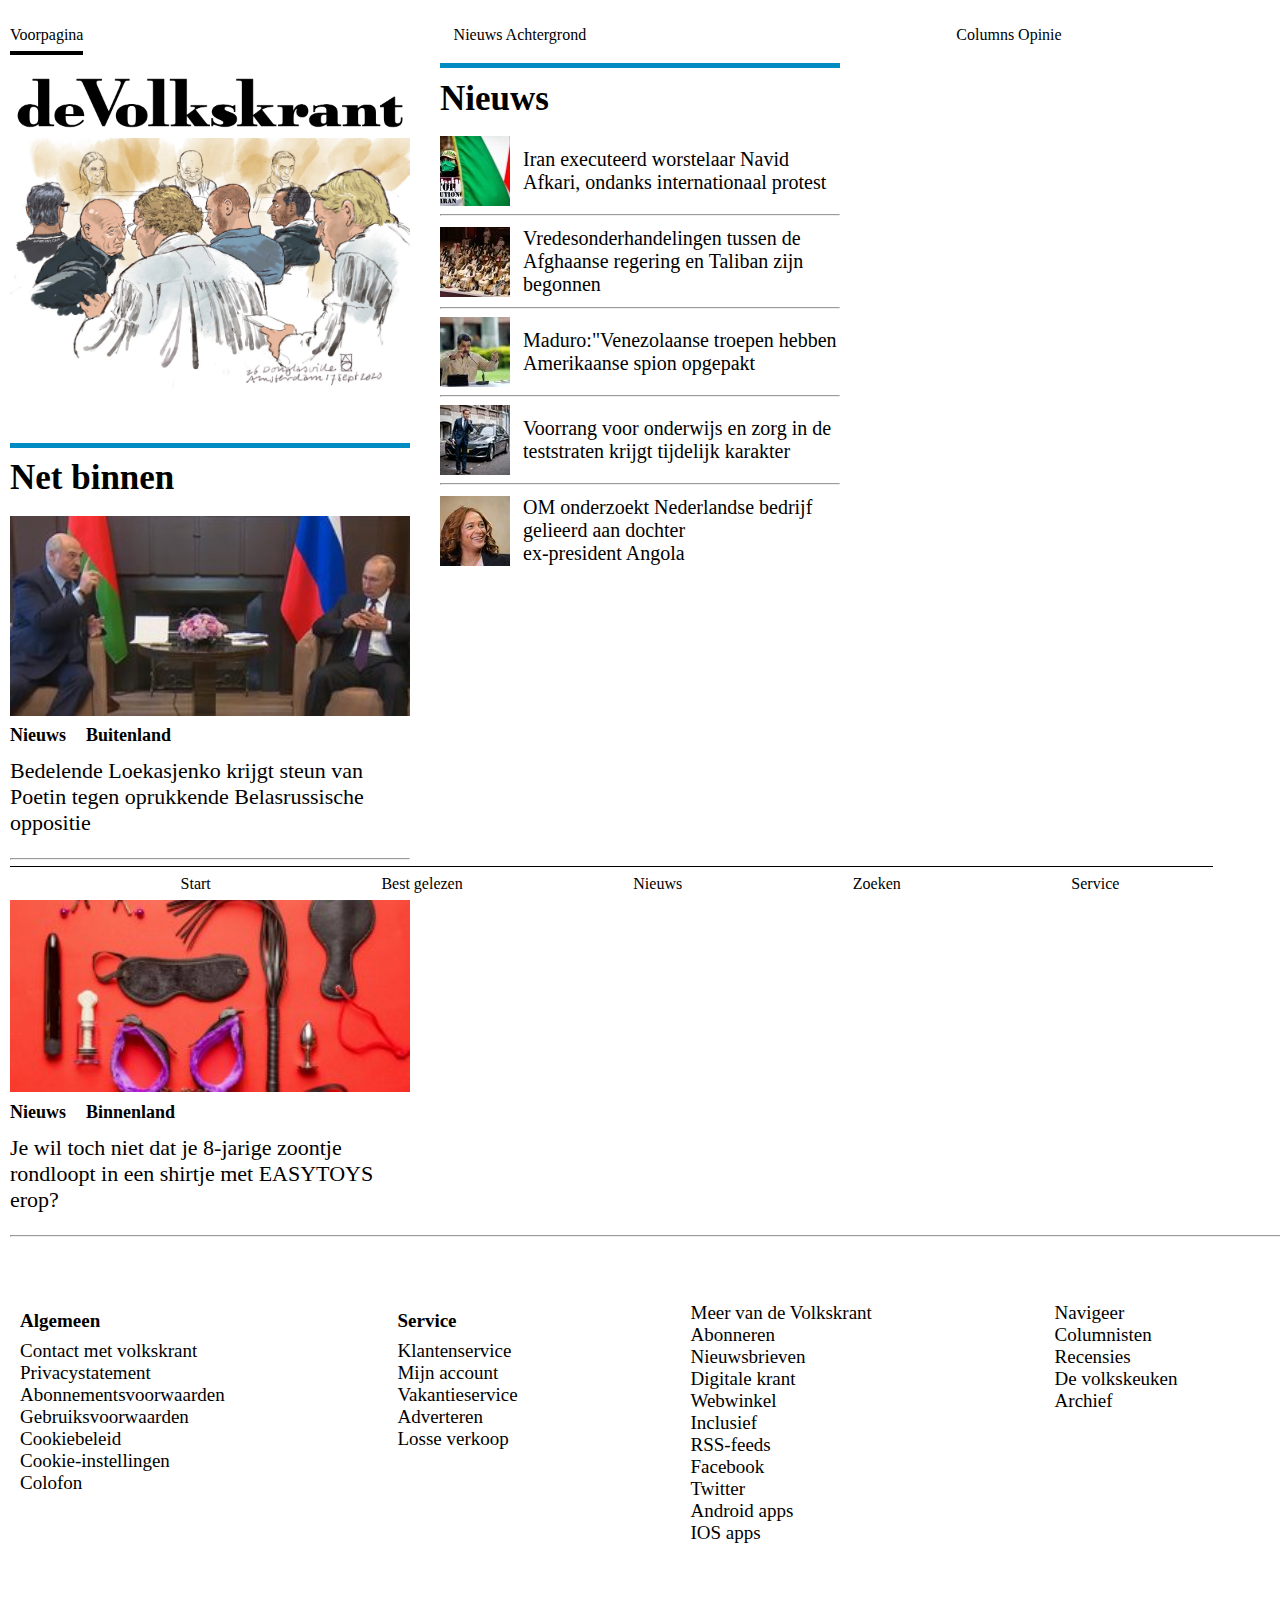
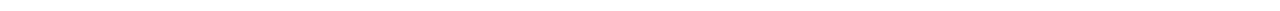
==== commit a1dea1ac: "Add files via upload" ====
--- a/index.html
+++ b/index.html
@@ -42,7 +42,7 @@
     
 <body>
     
-    <img class="martelkamer" src="images/martelkamer.png" alt="martelkamer">
+    <img class="martelkamer" src="images/martelkamer.jpeg" alt="martelkamer">
 
 	<script src="scripts/script.js"></script>
     
@@ -96,6 +96,8 @@
         
         </figure>
         
+        
+        
     </section>
     
     
@@ -125,21 +127,9 @@
         
         </article>
         
-        <hr>
-        
-    <article>
-        
-    <img class="artikelen" src="images/politiek.jpeg">
-            
-        <p><strong>Nieuws</strong>Politiek</p>
-        
-        <figcaption>Hier let debatexpert Roderik van Grieken op tijdens de Algemene Beschouwingen</figcaption>
-        
-        </article>
-        
-        </section>
-        
-        
+    </section>
+        
+        <hr>
         
     <aside>
         
@@ -156,14 +146,9 @@
             </ul>
             
         </nav>
-        
+    
 </aside>
     
-    </main>
-    
-</body>
-    
-    <hr>
     
 <footer>
     
--- a/styles/style.css
+++ b/styles/style.css
@@ -83,12 +83,6 @@
 }
 
 
-
-img {
-   
-    border-bottom: 0.5px solid black;
-}
-
 h1 {
     padding-top: 0.3em;
     border-top: 5px solid #008bc3;
@@ -123,7 +117,7 @@
     padding-bottom: 2em;
 }
 
-footer ul li a {
+footer a {
     text-decoration-line: none;
     color: black;
     list-style-type: none;
@@ -137,7 +131,7 @@
 }
 
 .nieuws {
-    width: 94vw;
+    width: 92vw;
 }
 
 .voetbal {
@@ -155,12 +149,12 @@
 }
 
 .artikelen {
-    width: 94vw;
+    width: 92vw;
     
 }
 
 .hoogte-img {
-    width: 94vw;
+    width: 92vw;
 }
 
 figcaption {
@@ -189,7 +183,7 @@
 
 
 .martelkamer {
-    width: 94vw;
+    width: 92vw;
 }
 
 main aside nav {
@@ -264,10 +258,6 @@
         width: 100vw;
         margin: 10px;
     }
-    
-    img {
-        width: 20vw;
-    }
 
     figure figcaption {
         font-size: 20px;
@@ -283,7 +273,7 @@
     
     .nieuws {
         position: absolute;
-        right: 0;
+        margin-right: 1em;
         left: 400px;
         top: 0;
         margin: 20px;
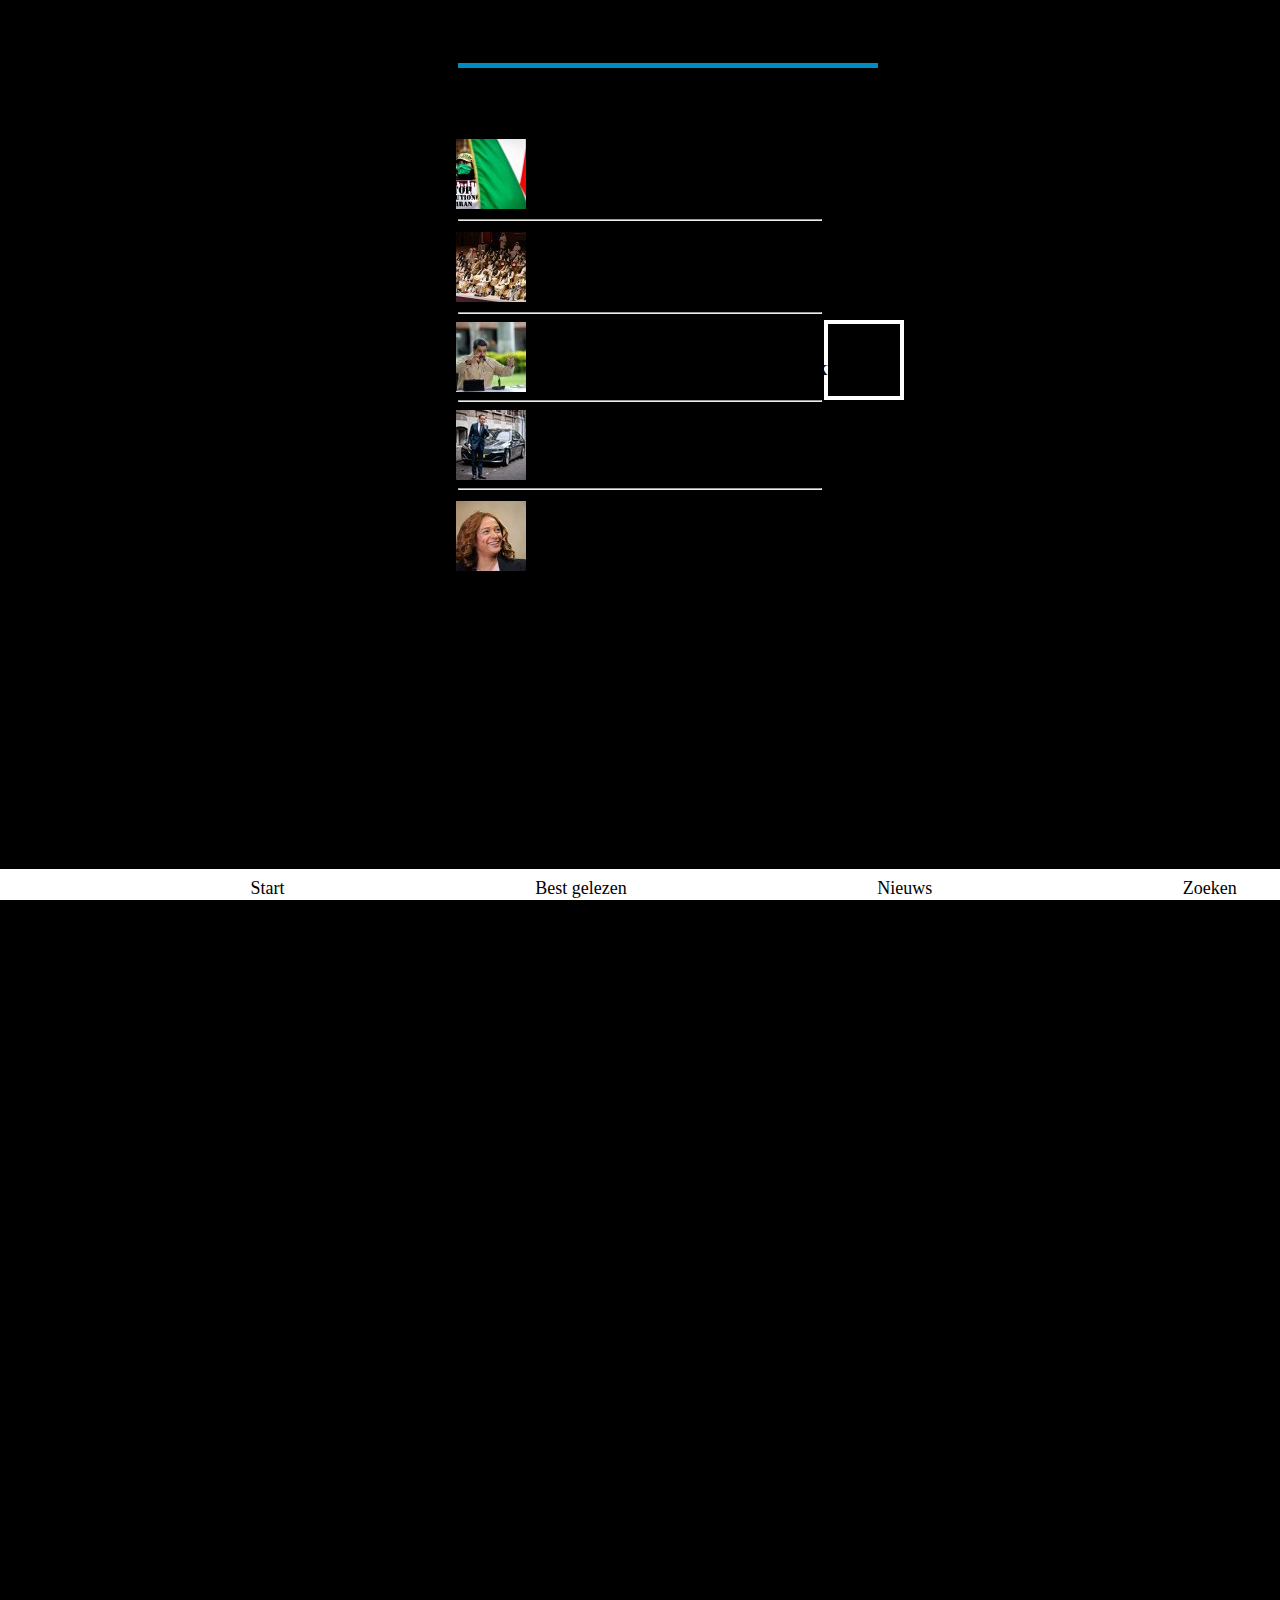
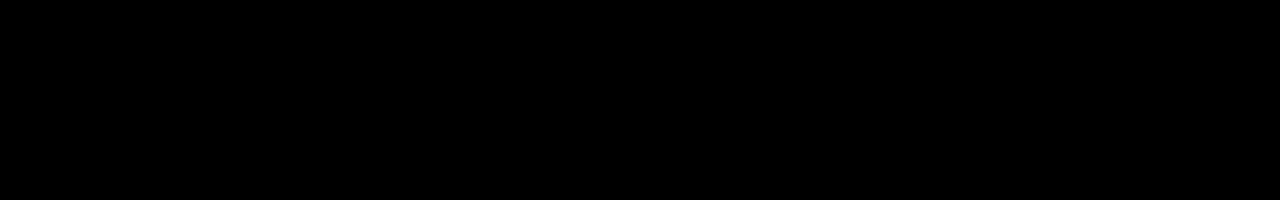
==== commit 5b0b2b24: "Add files via upload" ====
--- a/index.html
+++ b/index.html
@@ -44,8 +44,9 @@
     
     <img class="martelkamer" src="images/martelkamer.jpeg" alt="martelkamer">
 
-	<script src="scripts/script.js"></script>
-    
+    <script src="scripts/script.js"></script>
+        <div class="loader-wrapper">
+        <span class="loader"><span class="loader-inner"></span> </span></div>
 <main>
     
     <section class="nieuws">
@@ -149,6 +150,9 @@
     
 </aside>
     
+    </main>
+    
+    </body>
     
 <footer>
     
--- a/styles/style.css
+++ b/styles/style.css
@@ -36,10 +36,13 @@
 body {
     
     font-family: Capitolium;
-    margin-right: 1em;
-    margin-left: 1em;
-}
-
+    margin-right: 0;
+    margin-left: 0;
+}
+
+hr {
+    width: 110%;
+}
 main header ul li {
     justify-content: space-between;
 }
@@ -65,10 +68,13 @@
 header nav ul li a {
     color: black;
     text-decoration-line: none;
+    margin-left: 1em;
 }
 
 header section img { 
-width: 100%;
+width: 100vw;
+margin-left: 2em;
+margin-right: 1em;
 margin-top: 0.75em;
 }
 
@@ -81,13 +87,14 @@
     padding-bottom: 8px;
     border-bottom: 4px solid #000;
 }
-
 
 h1 {
     padding-top: 0.3em;
     border-top: 5px solid #008bc3;
     font-size: 35px;
     margin-bottom: 0.5em;
+    margin-left: 0.5em;
+    width: 105%;
 }
 
 h2 {
@@ -95,19 +102,25 @@
     border-top: 5px solid #008bc3;
     font-size: 35px;
     margin-bottom: 0.5em;
+    width: 105%;
 }
 
 figcaption {
     font-size: 20px;
     width: 92vw;
-}
+   
+}
+
 
 p {
     font-size: 20px;
     font-weight: bold;
     margin-bottom: 0.5em;
     font-size: 1.5em;
-   
+}
+
+figure img {
+    margin-left: 1em;
 }
 
 footer {
@@ -117,21 +130,28 @@
     padding-bottom: 2em;
 }
 
+footer li {
+    line-height: 1.5;
+}
+
 footer a {
     text-decoration-line: none;
     color: black;
     list-style-type: none;
     list-style: none;
+    margin-left: 1em;
+    font-family: "Benton-Bold";
 }
 
 .bold {
     font-weight: bold;
     color: black;
     line-height: 2;
+    list-style-type: none;
 }
 
 .nieuws {
-    width: 92vw;
+    width: 100vw;
 }
 
 .voetbal {
@@ -149,16 +169,20 @@
 }
 
 .artikelen {
-    width: 92vw;
-    
+    width: 108vw;
 }
 
 .hoogte-img {
-    width: 92vw;
+    width: 108vw;
 }
 
 figcaption {
    margin-left: 1em;
+   font-family: "Benton-Thin";
+}
+
+hr {
+    width: 116%
 }
 
 .nieuws2 {
@@ -183,20 +207,22 @@
 
 
 .martelkamer {
-    width: 92vw;
-}
-
-main aside nav {
+    width: 108vw;
+    margin-left: 1em;
+    margin-right: 1em;
+}
+
+aside nav {
   overflow-x: auto; 
   overflow-y: hidden;
   height: 50px;
   align-items: center;
   position: fixed;
   bottom: 0;
-  width: 94vw;
-}
-
-main aside nav ul  {
+  width: 123vw;
+}
+
+aside nav ul  {
     display: flex;
     list-style: none;
     justify-content: space-evenly;
@@ -208,7 +234,7 @@
     padding-top: 0.5em;
     text-decoration: none;
     border-top: 1px solid black;
-    width: 100vw;
+    width: 116vw;
     margin-left: 0;
 }
 
@@ -223,7 +249,7 @@
 
 article figcaption {
     margin-left: 0;
-    width: 92vw;
+    width: 93vw;
     font-size: 24px;
 }
 
@@ -240,6 +266,9 @@
 section article {
     margin-top: 2em;
     margin-bottom: 2em;
+            width: 100vw;
+        margin-left: 1em;
+        margin-right: 1em;
 }
 
 section article p {
@@ -252,12 +281,138 @@
     font-family: "BentonSans-Bold";
 }
 
+.bold {
+    font-weight: bold;
+    color: black;
+    line-height: 2;
+    list-style-type: none;
+}
+
+.boldrechts  {
+    font-weight: bold;
+    color: black;
+    line-height: 2;
+    list-style: none;
+}
+
+.loader {
+  display: inline-block;
+  width: 80px;
+  height: 80px;
+  position: absolute;
+  border: 4px solid #Fff;
+  animation: loader 2s infinite ease;
+  top: 20em;
+}
+
+.loader-inner {
+  display: inline-block;
+  width: 100%;
+  background-color: #fff;
+  animation: loader-inner 2s infinite ease-in;
+}
+
+@keyframes loader {
+  0% {
+    transform: rotate(0deg);
+  }
+  
+  25% {
+    transform: rotate(180deg);
+  }
+  
+  50% {
+    transform: rotate(180deg);
+  }
+  
+  75% {
+    transform: rotate(360deg);
+  }
+  
+  100% {
+    transform: rotate(360deg);
+  }
+}
+
+@keyframes loader-inner {
+  0% {
+    height: 0%;
+  }
+  
+  25% {
+    height: 0%;
+  }
+  
+  50% {
+    height: 100%;
+  }
+  
+  75% {
+    height: 100%;
+  }
+  
+  100% {
+    height: 0%;
+  }
+}
+
+.loader-wrapper {
+    width: 116%;
+    height: 340%;
+    position: absolute;
+    top: 0;
+    left: 0;
+    background-color: black;
+    display: flex;
+    justify-content: center;
+    align-items: center;
+}
+
+@keyframes fadeOut {
+  
+    100% {
+        opacity: 0;
+        visibility: hidden;
+    }
+}
+
+.loader-wrapper {
+    
+    animation: fadeOut 2s;
+    animation-fill-mode: forwards;
+}
+
 @media (min-width: 600px) {
     
     body {
-        width: 100vw;
-        margin: 10px;
-    }
+        width: 115vw;
+    }
+    
+    aside nav ul  {
+    display: flex;
+    list-style: none;
+    justify-content: space-evenly;
+    font-family: 'Benton-Light';
+    font-size: 18px;
+    height: 100%;
+    background-color: white;
+    color: black;
+    padding-top: 0.5em;
+    text-decoration: none;
+    border-top: 1px solid black;
+    width: 140vw;
+    margin-left: 0; 
+    }
+    
+    aside nav {
+  overflow-x: auto; 
+  overflow-y: hidden;
+  height: 50px;
+  align-items: center;
+  position: fixed;
+  bottom: 0;
+  width: 132vw;
+}
 
     figure figcaption {
         font-size: 20px;
@@ -265,6 +420,7 @@
 
     footer {
         font-size: 20px;
+        font-family: "Benton-Sans";
     }
     
     img {
@@ -284,6 +440,10 @@
         margin-right: 1em;
     }
     
+    .nieuws hr {
+        width: 91%;
+    }
+    
     .netbinnen {
         left: 0;
         top: 100px;
@@ -304,15 +464,16 @@
         justify-content: space-between;
         flex-wrap: wrap;
         list-style-type: none;
-        
-    }
-    
-    footer ul li {
+        margin-left: 1em;
+    }
+    
+    footer ul li a {
         display: flex;
         justify-content: space-between;
         margin-left: 10px;
         list-style: none;
         margin-right: 10px;
+        font-family: "Benton-Thin";
     }
     
     section article h3 {
@@ -356,9 +517,20 @@
     
     .boldrechts {
         margin-right: 10px;
-    }
-    
-    
-   
-    
-
+        list-style-type: none;
+        list-style: none;
+    }
+    
+    .loader-wrapper {
+        height: 200%;
+        width: 135%;
+    }
+    
+    footer li a {
+        list-style: none;
+        list-style-type: none;
+    }
+    
+    ul {
+        list-style: none;
+    }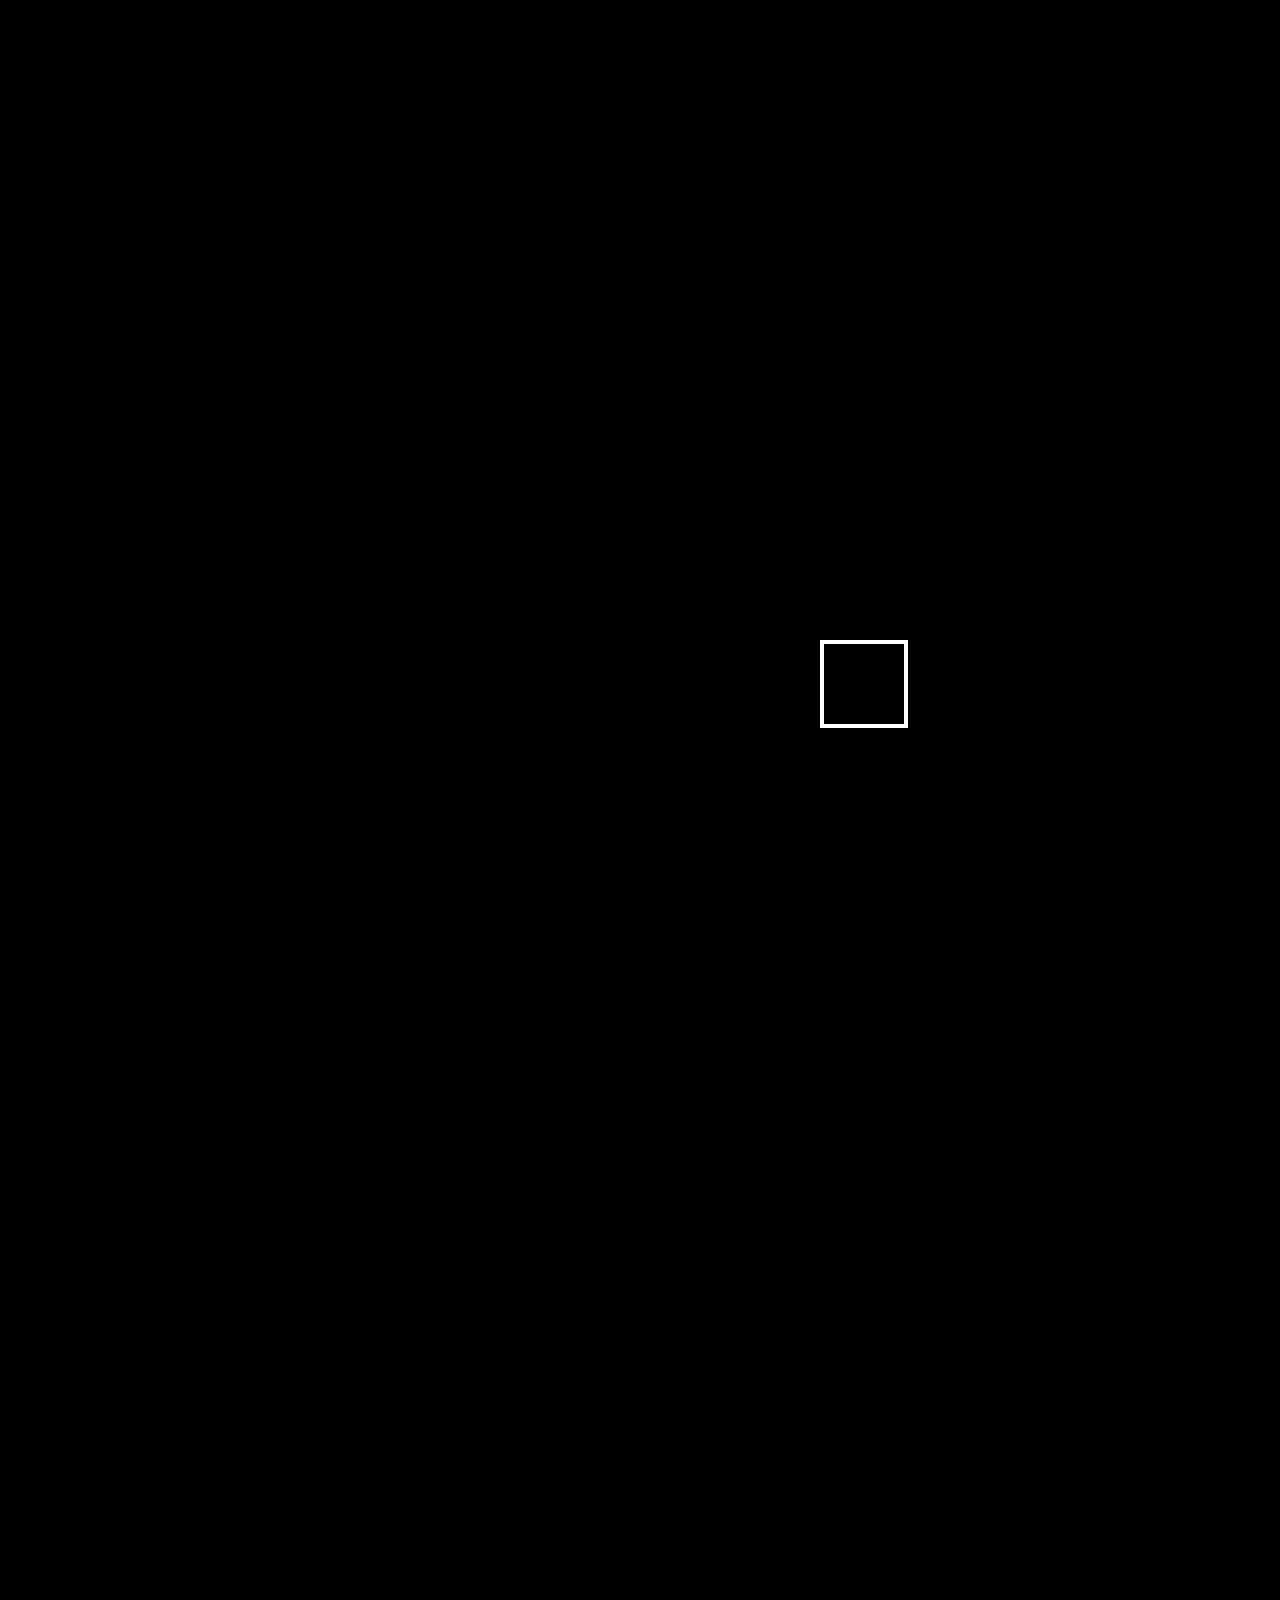
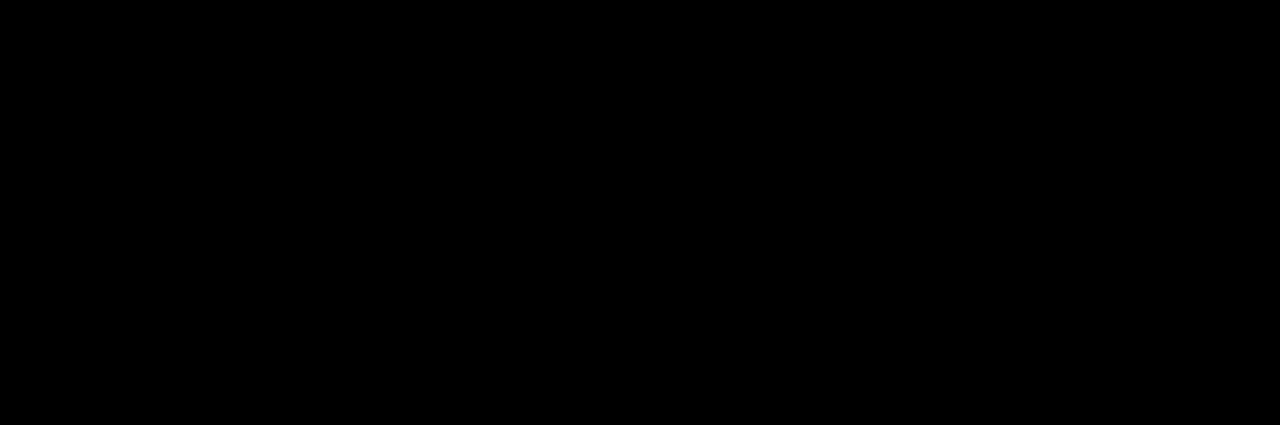
==== commit 5f01d63f: "Add files via upload" ====
--- a/index.html
+++ b/index.html
@@ -1,211 +1,228 @@
 <!doctype html>
 <html lang="nl">
-	
+
 <head>
-	<meta charset="UTF-8">
-	<meta name="author" content="Pieter">
-	<meta name="viewport" content="width=device-width, initial-scale=1">
-	
-	<title>Volkskrant</title>
-	
-	<link href="styles/style.css" rel="stylesheet">
+    <meta charset="UTF-8">
+    <meta name="author" content="Pieter">
+    <meta name="viewport" content="width=device-width, initial-scale=1">
+
+    <title>Volkskrant</title>
+
+    <link href="styles/style.css" rel="stylesheet">
+
 </head>
-    <header>
-
+
+<header>
+
+
+    <nav>
+
+        <ul>
+            <li><a href='#' class="active">Voorpagina</a></li>
+            <li><a href='#'>Nieuws Achtergrond</a></li>
+            <li><a href='#'>Columns Opinie</a></li>
+            <li><a href='#'>Uitgelicht</a></li>
+            <li><a href='#'>Wetenschap</a></li>
+            <li><a href='#'>Mensen</a></li>
+            <li><a href='#'>De Gids</a></li>
+            <li><a href='#'>Cultuur Media</a></li>
+            <li><a href='#'>Foto</a></li>
+            <li><a href='#'>Economie</a></li>
+            <li><a href='#'>Sport</a></li>
+        </ul>
+
+    </nav>
+
+    <section>
+
+        <a href="#">
+
+            <img src="images/logo.png" alt="logo">
+
+        </a>
+
+    </section>
+
+</header>
+
+<body>
+
+    <img class="martelkamer" src="images/martelkamer.jpeg" alt="martelkamer">
+
+    <script src="scripts/script.js"></script>
+    
+    <div class="loader-wrapper">
         
-    <nav>
+        <span class="loader"><span class="loader-inner"></span> </span>
+    </div>
     
-    <ul>
-				<li><a href='#' class="active">Voorpagina</a></li>
-				<li><a href='#'>Nieuws Achtergrond</a></li>
-				<li><a href='#'>Columns Opinie</a></li>
-				<li><a href='#'>Uitgelicht</a></li>
-				<li><a href='#'>Wetenschap</a></li>
-				<li><a href='#'>Mensen</a></li>
-				<li><a href='#'>De Gids</a></li>
-				<li><a href='#'>Cultuur Media</a></li>
-				<li><a href='#'>Foto</a></li>
-				<li><a href='#'>Economie</a></li>
-				<li><a href='#'>Sport</a></li>
-    </ul>
-    
-    </nav>
-        
-                <section>
-            <a href="#">
-        <img src="images/logo.png" alt="logo">
-            </a>
-            
+    <main>
+
+        <section class="nieuws">
+
+            <header>
+
+                <h1>Nieuws</h1>
+
+            </header>
+
+            <figure>
+
+                <img src="images/iran_volkskrant.jpeg">
+
+                <figcaption>Iran executeerd worstelaar Navid Afkari, ondanks internationaal protest</figcaption>
+
+            </figure>
+            
+            <hr>
+            
+            <figure>
+
+                <img src="images/afghanistan_volkskrant.jpeg">
+
+                <figcaption>Vredesonderhandelingen tussen de Afghaanse regering en Taliban zijn begonnen</figcaption>
+
+            </figure>
+            
+            <hr>
+            
+            <figure>
+
+                <img src="images/maduro_volkskrant.jpeg">
+
+                <figcaption>Maduro:"Venezolaanse troepen hebben Amerikaanse spion opgepakt</figcaption>
+
+            </figure>
+            
+            <hr>
+            
+            <figure>
+
+                <img src="images/onderwijs_volkskrant.jpeg">
+
+                <figcaption>Voorrang voor onderwijs en zorg in de teststraten krijgt tijdelijk karakter</figcaption>
+
+            </figure>
+            
+            <hr>
+            
+            <figure>
+
+                <img class="niet" src="images/om_volkskrant.jpeg">
+
+                <figcaption>OM onderzoekt Nederlandse bedrijf gelieerd aan dochter <br> ex-president Angola</figcaption>
+
+            </figure>
+
+
+
         </section>
-        
-    </header>
-    
-<body>
-    
-    <img class="martelkamer" src="images/martelkamer.jpeg" alt="martelkamer">
-
-    <script src="scripts/script.js"></script>
-        <div class="loader-wrapper">
-        <span class="loader"><span class="loader-inner"></span> </span></div>
-<main>
-    
-    <section class="nieuws">
-        
-        <header>
-            
-            <h1>Nieuws</h1>
-            
-        </header>
-        
-        <figure>
-            
-        <img  src="images/iran_volkskrant.jpeg">
-        
-            <figcaption>Iran executeerd worstelaar Navid Afkari, ondanks internationaal protest</figcaption>
-            
-        </figure>
+
+
+
+        <section class="netbinnen">
+
+            <article>
+
+                <h2>Net binnen</h2>
+
+                <img class="hoogte-img" src="images/rusland.jpeg">
+
+                <p><strong>Nieuws</strong>Buitenland</p>
+
+                <figcaption>Bedelende Loekasjenko krijgt steun van Poetin tegen oprukkende Belasrussische oppositie</figcaption>
+
+            </article>
+
+            <hr>
+
+            <article>
+                <img class="artikelen" src="images/voetbal.jpeg">
+
+                <p><strong>Nieuws</strong>Binnenland</p>
+
+                <figcaption>Je wil toch niet dat je 8-jarige zoontje rondloopt in een shirtje met EASYTOYS erop?</figcaption>
+
+            </article>
+
+        </section>
+
         <hr>
-        <figure>
-            
-        <img src="images/afghanistan_volkskrant.jpeg">
-        
-            <figcaption>Vredesonderhandelingen tussen  de Afghaanse regering en Taliban zijn begonnen</figcaption>
-            
-        </figure>
-        <hr>
-        <figure>
-            
-        <img src="images/maduro_volkskrant.jpeg">
-        
-            <figcaption>Maduro:"Venezolaanse troepen hebben Amerikaanse spion opgepakt</figcaption>
-        
-        </figure>
-        <hr>
-        <figure>
-            
-        <img src="images/onderwijs_volkskrant.jpeg">
-       
-            <figcaption>Voorrang voor onderwijs en zorg in de teststraten krijgt tijdelijk karakter</figcaption>
-            
-        </figure>
-        <hr>
-        <figure>
-            
-        <img class="niet" src="images/om_volkskrant.jpeg">
-        
-            <figcaption>OM onderzoekt Nederlandse bedrijf gelieerd aan dochter <br> ex-president Angola</figcaption>
-        
-        </figure>
-        
-        
-        
-    </section>
-    
-    
-    
-    <section class="netbinnen">
-        
-        <article>
-            
-            <h2>Net binnen</h2>
-        
-    <img class="hoogte-img" src="images/rusland.jpeg">
-        
-        <p><strong>Nieuws</strong>Buitenland</p>
-       
-        <figcaption>Bedelende Loekasjenko krijgt steun van Poetin tegen oprukkende Belasrussische oppositie</figcaption>
-            
-        </article>
-        
-        <hr>
-    
-    <article>
-    <img class="artikelen" src="images/voetbal.jpeg">
-        
-        <p><strong>Nieuws</strong>Binnenland</p>
-    
-        <figcaption>Je wil toch niet dat je 8-jarige zoontje rondloopt in een shirtje met EASYTOYS erop?</figcaption>
-        
-        </article>
-        
-    </section>
-        
-        <hr>
-        
-    <aside>
-        
-        <nav>
-            
-            <ul>
-                
-				<li><a href='#' class='active'>Start</a></li>
-				<li><a href='artikel.html'>Best gelezen</a></li>
-				<li><a href='#'>Nieuws</a></li>
-				<li><a href='#'>Zoeken</a></li>
-				<li><a href='#'>Service</a></li>
-                
-            </ul>
-            
-        </nav>
-    
-</aside>
-    
+
+        <aside>
+
+            <nav>
+
+                <ul>
+
+                    <li><a href='#' class='active'>Start</a></li>
+                    <li><a href='artikel.html'>Best gelezen</a></li>
+                    <li><a href='#'>Nieuws</a></li>
+                    <li><a href='#'>Zoeken</a></li>
+                    <li><a href='#'>Service</a></li>
+
+                </ul>
+
+            </nav>
+
+        </aside>
+
     </main>
-    
-    </body>
-    
+
+</body>
+
 <footer>
-    
-    <ul>
-        
-    <li><a class="bold" href="#">Algemeen</a></li>
-    <li><a href="#">Contact met volkskrant</a></li>
-    <li><a href="#">Privacystatement</a></li>
-    <li><a href="#">Abonnementsvoorwaarden</a></li>
-    <li><a href="#">Gebruiksvoorwaarden</a></li>
-    <li><a href="#">Cookiebeleid</a></li>
-    <li><a href="#">Cookie-instellingen</a></li>
-    <li><a href="#">Colofon</a></li>
-        
-    </ul>
-    
-    <ul>
-        
-    <li><a class="bold" href="#">Service</a></li>
-    <li><a href="#">Klantenservice</a></li>
-    <li><a href="#">Mijn account</a></li>
-    <li><a href="#">Vakantieservice</a></li>
-    <li><a href="#">Adverteren</a></li>
-    <li><a href="#">Losse verkoop</a></li>
-        
-    </ul>
-    
-    <ul>
-        
-    <li><a class="boldrechts" href="#">Meer van de Volkskrant</a></li>
-    <li><a href="#">Abonneren</a></li>
-    <li><a href="#">Nieuwsbrieven</a></li>
-    <li><a href="#">Digitale krant</a></li>
-    <li><a href="#">Webwinkel</a></li>
-    <li><a href="#">Inclusief</a></li>
-    <li><a href="#">RSS-feeds</a></li>
-    <li><a href="#">Facebook</a></li>
-    <li><a href="#">Twitter</a></li>
-    <li><a href="#">Android apps</a></li>
-    <li><a href="#">IOS apps</a></li>
-        
-    </ul>
-    
-    <ul>
-        
-    <li><a class="boldrechts" href="#">Navigeer</a></li>
-    <li><a href="#">Columnisten</a></li>
-    <li><a href="#">Recensies</a></li>
-    <li><a href="#">De volkskeuken</a></li>
-    <li><a href="#">Archief</a></li>
-        
-    </ul>
-    
-    </footer>
-    
+
+    <ul>
+
+        <li><a class="bold" href="#">Algemeen</a></li>
+        <li><a href="#">Contact met volkskrant</a></li>
+        <li><a href="#">Privacystatement</a></li>
+        <li><a href="#">Abonnementsvoorwaarden</a></li>
+        <li><a href="#">Gebruiksvoorwaarden</a></li>
+        <li><a href="#">Cookiebeleid</a></li>
+        <li><a href="#">Cookie-instellingen</a></li>
+        <li><a href="#">Colofon</a></li>
+
+    </ul>
+
+    <ul>
+
+        <li><a class="bold" href="#">Service</a></li>
+        <li><a href="#">Klantenservice</a></li>
+        <li><a href="#">Mijn account</a></li>
+        <li><a href="#">Vakantieservice</a></li>
+        <li><a href="#">Adverteren</a></li>
+        <li><a href="#">Losse verkoop</a></li>
+
+    </ul>
+
+    <ul>
+
+        <li><a class="boldrechts" href="#">Meer van de Volkskrant</a></li>
+        <li><a href="#">Abonneren</a></li>
+        <li><a href="#">Nieuwsbrieven</a></li>
+        <li><a href="#">Digitale krant</a></li>
+        <li><a href="#">Webwinkel</a></li>
+        <li><a href="#">Inclusief</a></li>
+        <li><a href="#">RSS-feeds</a></li>
+        <li><a href="#">Facebook</a></li>
+        <li><a href="#">Twitter</a></li>
+        <li><a href="#">Android apps</a></li>
+        <li><a href="#">IOS apps</a></li>
+
+    </ul>
+
+    <ul>
+
+        <li><a class="boldrechts" href="#">Navigeer</a></li>
+        <li><a href="#">Columnisten</a></li>
+        <li><a href="#">Recensies</a></li>
+        <li><a href="#">De volkskeuken</a></li>
+        <li><a href="#">Archief</a></li>
+
+    </ul>
+
+</footer>
+
 </html>
--- a/styles/style.css
+++ b/styles/style.css
@@ -1,14 +1,12 @@
 /* CSS Document */
-*,
-*::after,
-*::before {
+    {
     box-sizing: border-box;
 }
 
 @font-face {
-  font-family: "Capitolium";
-  src: url("../fonts/Capitolium/Capitolium\ RegularRoman.otf");
-  src: url("../fonts/CapitoliumHead/CapitoliumHead 2 W03 Regular.ttf");
+    font-family: "Capitolium";
+    src: url("../fonts/Capitolium/Capitolium\ RegularRoman.otf");
+    src: url("../fonts/CapitoliumHead/CapitoliumHead 2 W03 Regular.ttf");
 }
 
 @font-face {
@@ -23,8 +21,14 @@
 
 @font-face {
     font-family: "BentonThin";
-    src: url("/fonts/")
-}
+    src: url("/fonts/BentonSans-Thin.otf")
+}
+
+@font-face {
+    font-family: "Merriweather";
+    src: url("/fonts/Merriweather.ttf")
+}
+
 ul {
     padding: 0;
 }
@@ -33,8 +37,9 @@
     padding: 0;
     margin: 0;
 }
+
 body {
-    
+
     font-family: Capitolium;
     margin-right: 0;
     margin-left: 0;
@@ -43,26 +48,28 @@
 hr {
     width: 110%;
 }
+
 main header ul li {
     justify-content: space-between;
 }
-    
-header nav  {
-    overflow-x: auto; 
+
+header nav {
+    overflow-x: auto;
     overflow-y: hidden;
     top: 0;
     height: 50px;
+    width: 110%;
 }
 
 header nav ul {
-   display: flex;
-   font-family: 'Merriweather';
-   max-width: 350%;
-   width: 350%;
-   height: 100%;
-   list-style: none;
-   background-color: white;
-   justify-content: space-between;
+    display: flex;
+    font-family: 'Merriweather';
+    max-width: 350%;
+    width: 350%;
+    height: 100%;
+    list-style: none;
+    background-color: white;
+    justify-content: space-between;
 }
 
 header nav ul li a {
@@ -71,16 +78,16 @@
     margin-left: 1em;
 }
 
-header section img { 
-width: 100vw;
-margin-left: 2em;
-margin-right: 1em;
-margin-top: 0.75em;
+header section img {
+    width: 100vw;
+    margin-left: 2em;
+    margin-right: 1em;
+    margin-top: 0.75em;
 }
 
 
 main section article img {
-  width: 60px;
+    width: 60px;
 }
 
 header nav .active {
@@ -108,9 +115,7 @@
 figcaption {
     font-size: 20px;
     width: 92vw;
-   
-}
-
+}
 
 p {
     font-size: 20px;
@@ -140,7 +145,6 @@
     list-style-type: none;
     list-style: none;
     margin-left: 1em;
-    font-family: "Benton-Bold";
 }
 
 .bold {
@@ -165,7 +169,7 @@
 figure {
     display: flex;
     justify-content: space-around;
-    align-items:center;
+    align-items: center;
 }
 
 .artikelen {
@@ -177,8 +181,7 @@
 }
 
 figcaption {
-   margin-left: 1em;
-   font-family: "Benton-Thin";
+    margin-left: 1em;
 }
 
 hr {
@@ -190,7 +193,6 @@
     width: 94vw;
     font-size: 22px;
     margin-bottom: 30px;
-    
 }
 
 p {
@@ -205,7 +207,6 @@
     margin-bottom: 1em;
 }
 
-
 .martelkamer {
     width: 108vw;
     margin-left: 1em;
@@ -213,24 +214,24 @@
 }
 
 aside nav {
-  overflow-x: auto; 
-  overflow-y: hidden;
-  height: 50px;
-  align-items: center;
-  position: fixed;
-  bottom: 0;
-  width: 123vw;
-}
-
-aside nav ul  {
+    overflow-x: auto;
+    overflow-y: hidden;
+    height: 50px;
+    align-items: center;
+    position: fixed;
+    bottom: 0;
+    width: 123vw;
+}
+
+aside nav ul {
     display: flex;
     list-style: none;
     justify-content: space-evenly;
-    font-family: 'Benton-Light';
-    font-size: 16px;
+    font-family: 'Merriweather';
+    font-size: 15px;
     height: 100%;
     background-color: white;
-    color: black;
+    color: #727272;
     padding-top: 0.5em;
     text-decoration: none;
     border-top: 1px solid black;
@@ -244,7 +245,7 @@
 
 main aside nav ul li a {
     text-decoration-line: none;
-    color: black;
+    color: #727272;
 }
 
 article figcaption {
@@ -258,7 +259,7 @@
     margin-left: 0;
     font-size: 12px;
     padding-bottom: 0.7em;
-    font-weight:700;
+    font-weight: 700;
     padding-top: 0.3em;
     font-family: "BentonSans-Thin";
 }
@@ -266,15 +267,14 @@
 section article {
     margin-top: 2em;
     margin-bottom: 2em;
-            width: 100vw;
-        margin-left: 1em;
-        margin-right: 1em;
+    width: 100vw;
+    margin-left: 1em;
+    margin-right: 1em;
 }
 
 section article p {
     margin-top: 0;
     font-size: 20px;
-    
 }
 
 strong {
@@ -288,7 +288,7 @@
     list-style-type: none;
 }
 
-.boldrechts  {
+.boldrechts {
     font-weight: bold;
     color: black;
     line-height: 2;
@@ -296,64 +296,64 @@
 }
 
 .loader {
-  display: inline-block;
-  width: 80px;
-  height: 80px;
-  position: absolute;
-  border: 4px solid #Fff;
-  animation: loader 2s infinite ease;
-  top: 20em;
+    display: inline-block;
+    width: 80px;
+    height: 80px;
+    position: absolute;
+    border: 4px solid #Fff;
+    animation: loader 1s infinite ease;
+    top: 35em;
 }
 
 .loader-inner {
-  display: inline-block;
-  width: 100%;
-  background-color: #fff;
-  animation: loader-inner 2s infinite ease-in;
+    display: inline-block;
+    width: 100%;
+    background-color: #fff;
+    animation: loader-inner 2s infinite ease-in;
 }
 
 @keyframes loader {
-  0% {
-    transform: rotate(0deg);
-  }
-  
-  25% {
-    transform: rotate(180deg);
-  }
-  
-  50% {
-    transform: rotate(180deg);
-  }
-  
-  75% {
-    transform: rotate(360deg);
-  }
-  
-  100% {
-    transform: rotate(360deg);
-  }
+    0% {
+        transform: rotate(0deg);
+    }
+
+    25% {
+        transform: rotate(180deg);
+    }
+
+    50% {
+        transform: rotate(180deg);
+    }
+
+    75% {
+        transform: rotate(360deg);
+    }
+
+    100% {
+        transform: rotate(360deg);
+    }
 }
 
 @keyframes loader-inner {
-  0% {
-    height: 0%;
-  }
-  
-  25% {
-    height: 0%;
-  }
-  
-  50% {
-    height: 100%;
-  }
-  
-  75% {
-    height: 100%;
-  }
-  
-  100% {
-    height: 0%;
-  }
+    0% {
+        height: 0%;
+    }
+
+    25% {
+        height: 0%;
+    }
+
+    50% {
+        height: 100%;
+    }
+
+    75% {
+        height: 100%;
+    }
+
+    100% {
+        height: 0%;
+    }
 }
 
 .loader-wrapper {
@@ -366,53 +366,87 @@
     display: flex;
     justify-content: center;
     align-items: center;
+    z-index: 99;
 }
 
 @keyframes fadeOut {
-  
+
     100% {
         opacity: 0;
         visibility: hidden;
     }
 }
 
+.hidden {
+    opacity: 0;
+    visibility: hidden;
+}
+
 .loader-wrapper {
-    
-    animation: fadeOut 2s;
+
+    animation: fadeOut 1s;
     animation-fill-mode: forwards;
 }
 
 @media (min-width: 600px) {
-    
+
     body {
         width: 115vw;
     }
-    
-    aside nav ul  {
+    main header ul li {
+    justify-content: space-between;
+}
+
+    header nav {
+    overflow-x: auto;
+    overflow-y: hidden;
+    top: 0;
+    height: 50px;
+    width: 110%;
+}
+
+    header nav ul {
     display: flex;
+    font-family: 'Merriweather';
+    max-width: 233%;
+    width: 233%;
+    height: 100%;
     list-style: none;
-    justify-content: space-evenly;
-    font-family: 'Benton-Light';
-    font-size: 18px;
-    height: 100%;
     background-color: white;
+    justify-content: space-between;
+}
+
+    header nav ul li a {
     color: black;
-    padding-top: 0.5em;
-    text-decoration: none;
-    border-top: 1px solid black;
-    width: 140vw;
-    margin-left: 0; 
-    }
-    
+    text-decoration-line: none;
+    margin-left: 1em;
+}
+    aside nav ul {
+        display: flex;
+        list-style: none;
+        justify-content: space-evenly;
+        font-family: 'Merriweather';
+        font-size: 18px;
+        height: 100%;
+        background-color: white;
+        color: black;
+        padding-top: 0.5em;
+        margin-bottom:  -bottom: 0.5em;
+        text-decoration: none;
+        border-top: 1px solid grey;
+        width: 140vw;
+        padding-left: 0;
+    }
+
     aside nav {
-  overflow-x: auto; 
-  overflow-y: hidden;
-  height: 50px;
-  align-items: center;
-  position: fixed;
-  bottom: 0;
-  width: 132vw;
-}
+        overflow-x: auto;
+        overflow-y: hidden;
+        height: 56px;
+        align-items: center;
+        position: fixed;
+        bottom: 0;
+        width: 140vw;
+    }
 
     figure figcaption {
         font-size: 20px;
@@ -422,11 +456,11 @@
         font-size: 20px;
         font-family: "Benton-Sans";
     }
-    
+
     img {
         max-width: 400px;
     }
-    
+
     .nieuws {
         position: absolute;
         margin-right: 1em;
@@ -439,25 +473,25 @@
         margin-top: 2.5em;
         margin-right: 1em;
     }
-    
+
     .nieuws hr {
         width: 91%;
     }
-    
+
     .netbinnen {
         left: 0;
         top: 100px;
     }
-    
+
     figure figcaption {
         margin: 3px;
     }
-    
+
     section figure img {
         width: 75px;
         margin-right: 10px;
     }
-    
+
     footer {
         display: flex;
         font-size: 19px;
@@ -466,7 +500,7 @@
         list-style-type: none;
         margin-left: 1em;
     }
-    
+
     footer ul li a {
         display: flex;
         justify-content: space-between;
@@ -474,8 +508,9 @@
         list-style: none;
         margin-right: 10px;
         font-family: "Benton-Thin";
-    }
-    
+        line-height: 2;
+    }
+
     section article h3 {
         padding: 0;
         left: 0;
@@ -483,54 +518,69 @@
         flex-direction: row;
         font-family: BentonSans;
     }
-    
+
     section article figcaption {
         max-width: 400px;
         margin-bottom: 1em;
-        
-    }
-    
+    }
+
     section article img {
         max-width: 400px;
     }
-    
+
     section article {
         max-width: 400px;
     }
-    
+
     .netbinnen {
         max-width: 400px;
         margin-top: 50px;
     }
-    
+
     section article {
         margin-bottom: 0;
     }
-    
+
     section article p {
         font-size: 18px;
     }
-    
+
     article figcaption {
         font-size: 22px;
     }
-    
+
     .boldrechts {
         margin-right: 10px;
         list-style-type: none;
         list-style: none;
     }
+
+    .loader-wrapper {
+        height: 225%;
+        width: 135%;
+    }
     
-    .loader-wrapper {
-        height: 200%;
-        width: 135%;
-    }
-    
+    .loader {
+    display: inline-block;
+    width: 80px;
+    height: 80px;
+    position: absolute;
+    border: 4px solid #Fff;
+    animation: loader 1s infinite ease;
+    top: 40em;
+}
+
     footer li a {
         list-style: none;
         list-style-type: none;
     }
-    
+
     ul {
         list-style: none;
-    }+    }
+    
+    main aside nav ul li a {
+    text-decoration-line: none;
+    color: #727272;
+    margin-bottom: 0.5em;
+}
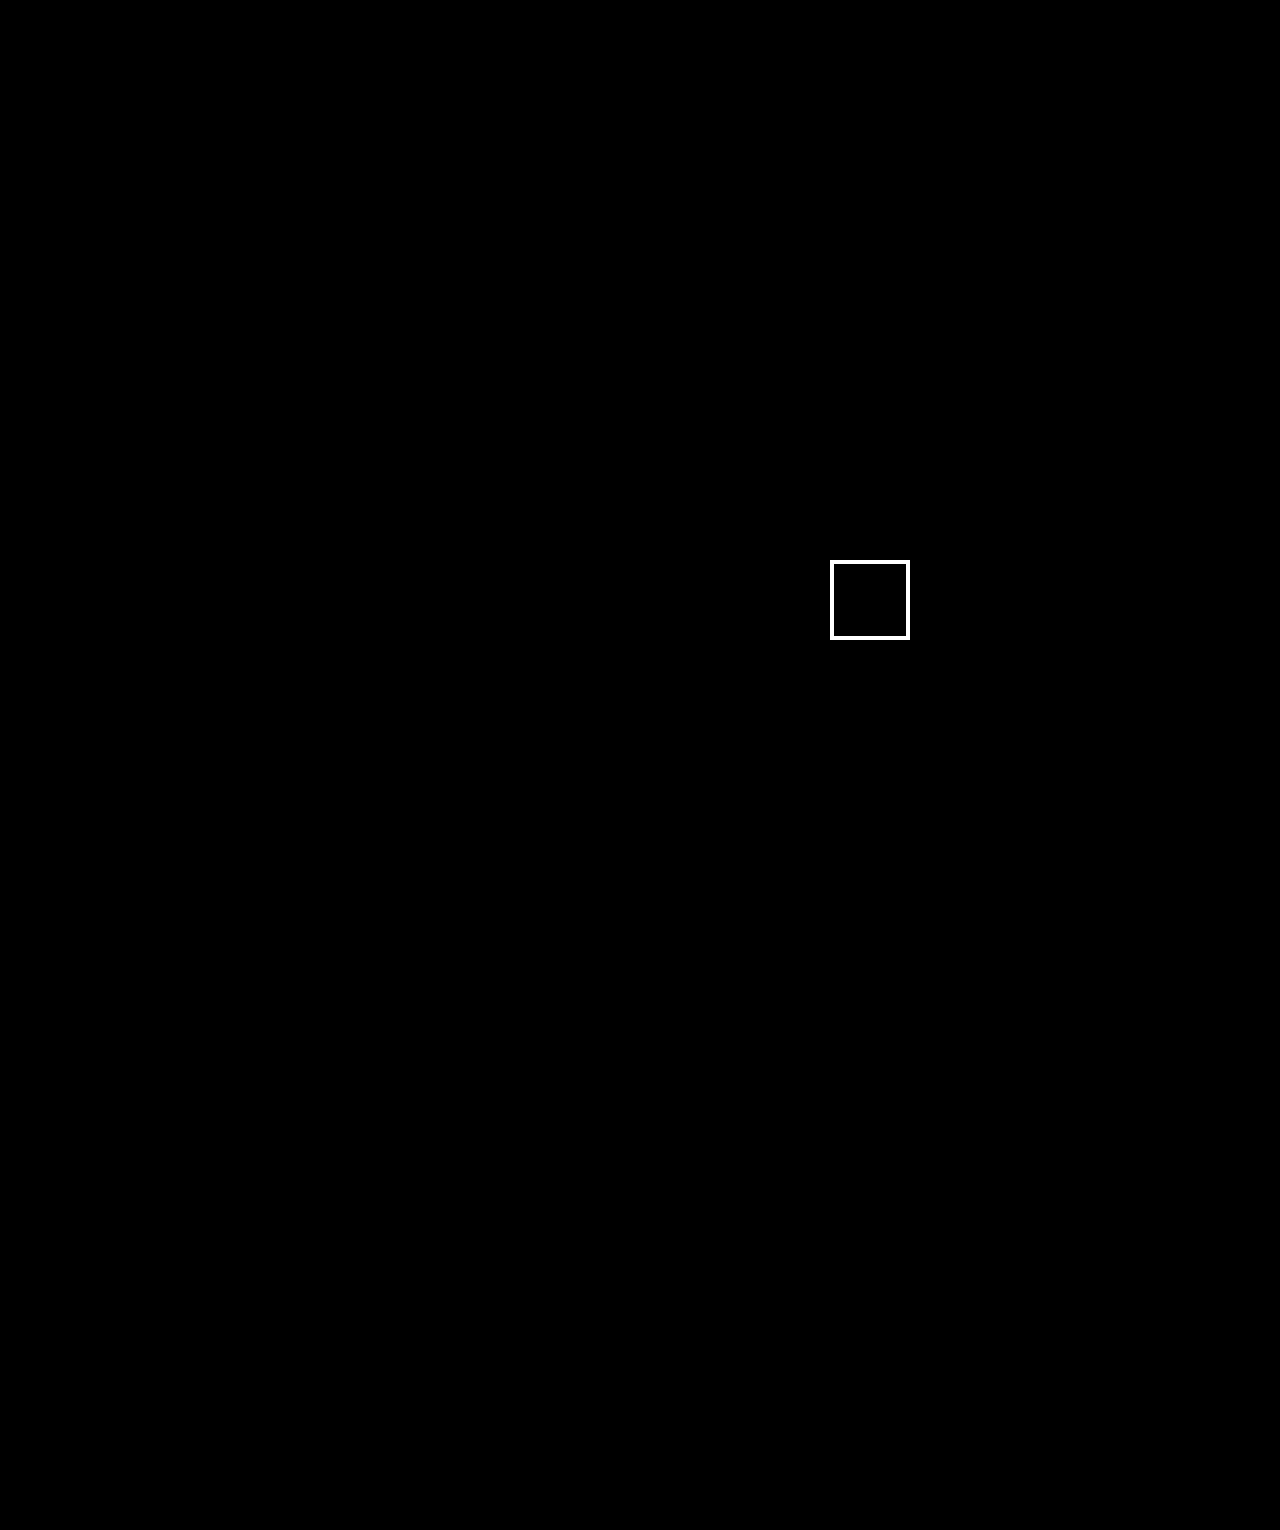
==== commit 11d59e8a: "Add files via upload" ====
--- a/index.html
+++ b/index.html
@@ -9,8 +9,11 @@
     <title>Volkskrant</title>
 
     <link href="styles/style.css" rel="stylesheet">
+    <script src="scripts/script.js"></script>
 
 </head>
+    
+<body>
 
 <header>
 
@@ -45,11 +48,7 @@
 
 </header>
 
-<body>
-
     <img class="martelkamer" src="images/martelkamer.jpeg" alt="martelkamer">
-
-    <script src="scripts/script.js"></script>
     
     <div class="loader-wrapper">
         
@@ -122,28 +121,29 @@
 
         <section class="netbinnen">
 
-            <article>
+            <figure>
 
                 <h2>Net binnen</h2>
 
-                <img class="hoogte-img" src="images/rusland.jpeg">
+                <img class="hoogte-img" src="images/rusland.jpeg" alt="rusland">
 
                 <p><strong>Nieuws</strong>Buitenland</p>
 
                 <figcaption>Bedelende Loekasjenko krijgt steun van Poetin tegen oprukkende Belasrussische oppositie</figcaption>
 
-            </article>
-
-            <hr>
-
-            <article>
+            </figure>
+
+            <hr>
+
+            <figure>
+                
                 <img class="artikelen" src="images/voetbal.jpeg">
 
                 <p><strong>Nieuws</strong>Binnenland</p>
 
                 <figcaption>Je wil toch niet dat je 8-jarige zoontje rondloopt in een shirtje met EASYTOYS erop?</figcaption>
 
-            </article>
+            </figure>
 
         </section>
 
@@ -168,8 +168,6 @@
         </aside>
 
     </main>
-
-</body>
 
 <footer>
 
@@ -225,4 +223,6 @@
 
 </footer>
 
+</body>
+    
 </html>
--- a/styles/style.css
+++ b/styles/style.css
@@ -1,5 +1,5 @@
 /* CSS Document */
-    {
+    *{
     box-sizing: border-box;
 }
 
@@ -95,13 +95,18 @@
     border-bottom: 4px solid #000;
 }
 
+.active {
+    font-family: "BentonSans-Bold";
+    color: black;
+}
+
 h1 {
     padding-top: 0.3em;
     border-top: 5px solid #008bc3;
     font-size: 35px;
     margin-bottom: 0.5em;
     margin-left: 0.5em;
-    width: 105%;
+    width: 107%;
 }
 
 h2 {
@@ -109,7 +114,7 @@
     border-top: 5px solid #008bc3;
     font-size: 35px;
     margin-bottom: 0.5em;
-    width: 105%;
+    width: 107%;
 }
 
 figcaption {
@@ -148,6 +153,8 @@
 }
 
 .bold {
+    font-family: "BentonSans-Bold";
+    font-size: 15px;
     font-weight: bold;
     color: black;
     line-height: 2;
@@ -247,6 +254,11 @@
     text-decoration-line: none;
     color: #727272;
 }
+main aside nav ul li a:hover
+ {
+    color: black;
+    transition: all .6s linear;
+}
 
 article figcaption {
     margin-left: 0;
@@ -268,8 +280,8 @@
     margin-top: 2em;
     margin-bottom: 2em;
     width: 100vw;
+    margin-right: 1em;
     margin-left: 1em;
-    margin-right: 1em;
 }
 
 section article p {
@@ -289,8 +301,8 @@
 }
 
 .boldrechts {
-    font-weight: bold;
-    color: black;
+    font-family: "BentonSans-Bold";
+    font-size: 15px;
     line-height: 2;
     list-style: none;
 }
@@ -309,7 +321,7 @@
     display: inline-block;
     width: 100%;
     background-color: #fff;
-    animation: loader-inner 2s infinite ease-in;
+    animation: loader-inner 1s infinite ease-in;
 }
 
 @keyframes loader {
@@ -404,6 +416,9 @@
     height: 50px;
     width: 110%;
 }
+    hr {
+        width: 103%;
+    }
 
     header nav ul {
     display: flex;
@@ -421,6 +436,23 @@
     text-decoration-line: none;
     margin-left: 1em;
 }
+    h1 {
+    padding-top: 0.3em;
+    border-top: 5px solid #008bc3;
+    font-size: 35px;
+    margin-bottom: 0.5em;
+    margin-left: 0.5em;
+    width: 90%;
+}
+    
+    h2 {
+    padding-top: 0.3em;
+    border-top: 5px solid #008bc3;
+    font-size: 35px;
+    margin-bottom: 0.5em;
+    width: 100%;
+}
+    
     aside nav ul {
         display: flex;
         list-style: none;
@@ -584,3 +616,224 @@
     color: #727272;
     margin-bottom: 0.5em;
 }
+    
+    @media (min-width: 1060px) {
+        
+        .netbinnen {
+            margin-top: -25em;
+            max-width: 330px;
+            right: 150px;
+        }
+        
+        body {
+            width: 110vw;
+        }
+        
+        .nieuws {
+            position: absolute;
+            margin-right: 1em;
+            left: 420px;
+            top: 0;
+            margin: 20px;
+            margin-left: 2.5em;
+            width: 50vw;
+            max-width: 400px;
+            margin-top: 2.2em;
+            margin-right: 1em;        
+}
+        article {
+            margin-left: 0;
+        }
+        
+        hr { 
+        width: 124%;
+     }
+        
+        @media (min-width: 1065px) {
+            
+            body {
+            width: 110vw;
+        }
+            
+            .nieuws {
+            position: absolute;
+            margin-right: 1em;
+            left: 420px;
+            top: 0;
+            margin: 20px;
+            margin-left: 2.5em;
+            width: 50vw;
+            max-width: 400px;
+            margin-top: 2.2em;
+            margin-right: 1em;
+            }
+        }
+        
+            .netbinnen {
+            margin-top: -25.62em;
+            max-width: 330px;
+            float: right;
+        }
+        
+        .martelkamer {
+            width: 108vw;
+            margin-left: 1em;
+            margin-right: 1em;
+            height: 300px;
+}
+        }
+        
+        section article {
+        margin-top: 2em;
+        margin-bottom: 2em;
+        width: 100vw;
+        margin-right: 1em;
+        margin-left: 1em;
+}
+    hr {
+        width: 118%;
+    }
+    
+    .loader {
+    display: inline-block;
+    width: 80px;
+    height: 80px;
+    position: absolute;
+    border: 4px solid #Fff;
+    animation: loader 1s infinite ease;
+    top: 35em;
+}
+
+.loader-inner {
+    display: inline-block;
+    width: 100%;
+    background-color: #fff;
+    animation: loader-inner 1s infinite ease-in;
+}
+
+@keyframes loader {
+    0% {
+        transform: rotate(0deg);
+    }
+
+    25% {
+        transform: rotate(180deg);
+    }
+
+    50% {
+        transform: rotate(180deg);
+    }
+
+    75% {
+        transform: rotate(360deg);
+    }
+
+    100% {
+        transform: rotate(360deg);
+    }
+}
+
+@keyframes loader-inner {
+    0% {
+        height: 0%;
+    }
+
+    25% {
+        height: 0%;
+    }
+
+    50% {
+        height: 100%;
+    }
+
+    75% {
+        height: 100%;
+    }
+
+    100% {
+        height: 0%;
+    }
+}
+
+.loader-wrapper {
+    width: 136%;
+    height: 170%;
+    position: absolute;
+    top: 0;
+    left: 0;
+    background-color: black;
+    display: flex;
+    justify-content: center;
+    align-items: center;
+    z-index: 99;
+}
+
+@keyframes fadeOut {
+
+    100% {
+        opacity: 0;
+        visibility: hidden;
+    }
+}
+
+.hidden {
+    opacity: 0;
+    visibility: hidden;
+}
+
+.loader-wrapper {
+
+    animation: fadeOut 1s;
+    animation-fill-mode: forwards;
+}
+    
+hr { 
+        width: 124%;
+     }
+    
+ @media (min-width: 1115px) {   
+ 
+     .netbinnen {
+            margin-top: -25.62em;
+            max-width: 390px;
+            float: right;
+        }
+    }
+    
+ @media (min-width: 1190px) {   
+ 
+     .netbinnen {
+            margin-top: -25.62em;
+            float: right;
+            max-width: 310px;
+        }
+     .nieuws {
+            position: absolute;
+            margin-right: 1em;
+            left: 570px;
+            top: 0;
+            margin: 20px;
+            margin-left: 2.5em;
+            width: 50vw;
+            max-width: 400px;
+            margin-top: 2.2em;
+            margin-right: 1em;
+     }
+     
+     hr { 
+        width: 124%;
+     }
+    }
+    
+ @media (min-width: 1200px) {   
+ 
+     .netbinnen {
+            margin-top: -25.62em;
+            float: right;
+        }
+     
+     hr { 
+        width: 124%;
+     }
+     
+    }